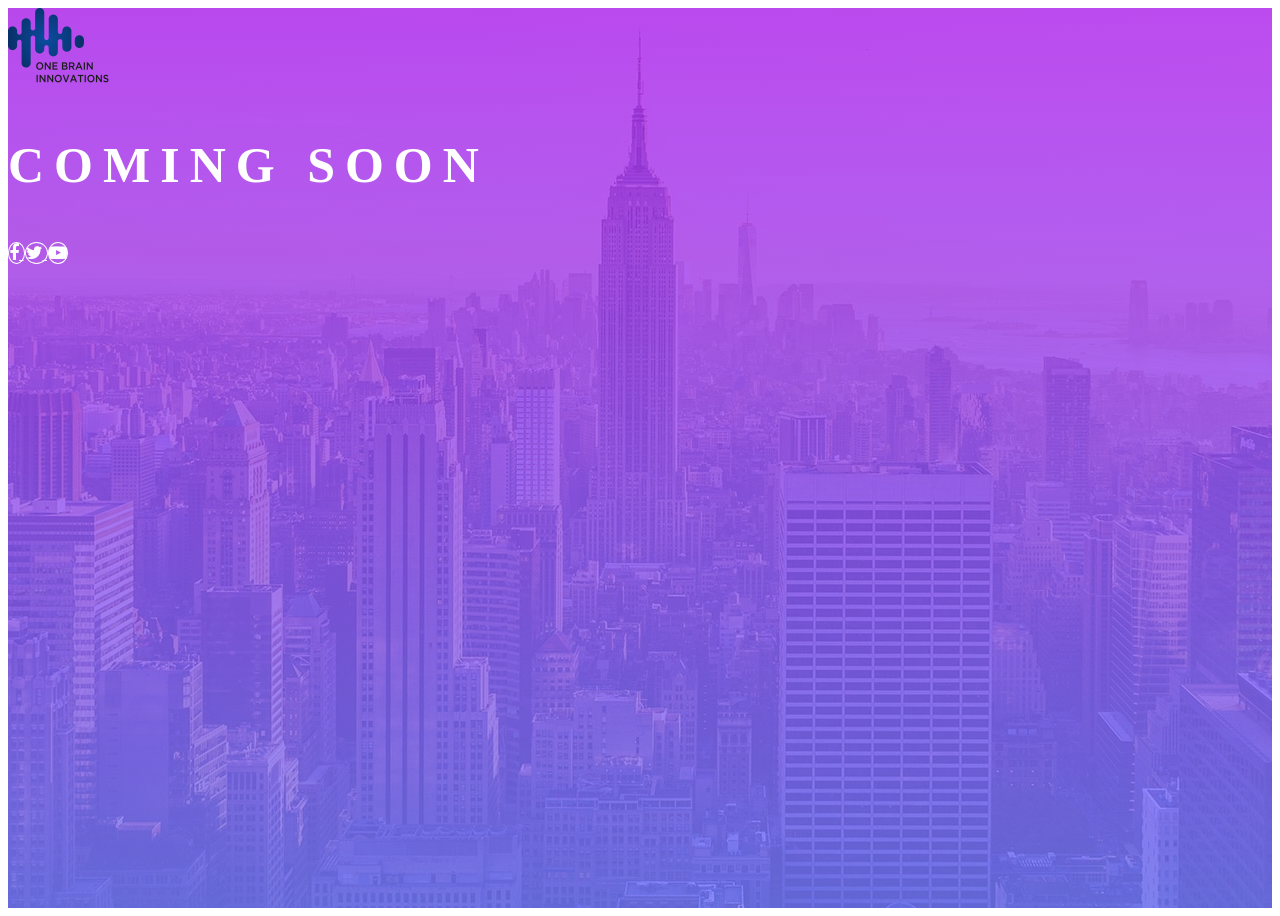
==== index.html @ fbdc380b "updated date and time" ====
<!DOCTYPE html>
<html lang="en">
<head>
	<title>One Brain Innovations</title>
	<meta charset="UTF-8">
	<meta name="viewport" content="width=device-width, initial-scale=1">
<!--===============================================================================================-->	
	<link rel="icon" type="image/png" href="images/icons/favicon.ico"/>
<!--===============================================================================================-->
	<link rel="stylesheet" type="text/css" href="vendor/bootstrap/css/bootstrap.min.css">
<!--===============================================================================================-->
	<link rel="stylesheet" type="text/css" href="fonts/font-awesome-4.7.0/css/font-awesome.min.css">
<!--===============================================================================================-->
	<link rel="stylesheet" type="text/css" href="vendor/animate/animate.css">
<!--===============================================================================================-->
	<link rel="stylesheet" type="text/css" href="vendor/select2/select2.min.css">
<!--===============================================================================================-->
	<link rel="stylesheet" type="text/css" href="vendor/countdowntime/flipclock.css">
<!--===============================================================================================-->
	<link rel="stylesheet" type="text/css" href="css/util.css">
	<link rel="stylesheet" type="text/css" href="css/main.css">
<!--===============================================================================================-->
</head>
<body>
	
	
	<div class="bg-img1 size1 overlay1 p-b-35 p-l-15 p-r-15" style="background-image: url('images/bg01.jpg');">
		<div class="flex-col-c p-t-160 p-b-215 respon1">
			<div class="wrappic1">
				<a href="#">
					<img src="images/icons/logo.png" alt="IMG">
				</a>
			</div>

			<h3 class="l1-txt1 txt-center p-t-30 p-b-100">
				Coming Soon
			</h3>

			<div class="cd100"></div>

		</div>

		<!--  -->
		<div class="flex-w flex-c-m p-b-35">
			<a href="#" class="size3 flex-c-m how-social trans-04 m-r-3 m-l-3 m-b-5">
				<i class="fa fa-facebook"></i>
			</a>

			<a href="#" class="size3 flex-c-m how-social trans-04 m-r-3 m-l-3 m-b-5">
				<i class="fa fa-twitter"></i>
			</a>

			<a href="#" class="size3 flex-c-m how-social trans-04 m-r-3 m-l-3 m-b-5">
				<i class="fa fa-youtube-play"></i>
			</a>
		</div>
	</div>



	

<!--===============================================================================================-->	
	<script src="vendor/jquery/jquery-3.2.1.min.js"></script>
<!--===============================================================================================-->
	<script src="vendor/bootstrap/js/popper.js"></script>
	<script src="vendor/bootstrap/js/bootstrap.min.js"></script>
<!--===============================================================================================-->
	<script src="vendor/select2/select2.min.js"></script>
<!--===============================================================================================-->
	<script src="vendor/countdowntime/flipclock.min.js"></script>
	<script src="vendor/countdowntime/moment.min.js"></script>
	<script src="vendor/countdowntime/moment-timezone.min.js"></script>
	<script src="vendor/countdowntime/moment-timezone-with-data.min.js"></script>
	<script src="vendor/countdowntime/countdowntime.js"></script>
	<script>
		$('.cd100').countdown100({
			/*Set Endtime here*/
			/*Endtime must be > current time*/
			endtimeYear: 2020,
			endtimeMonth: 05,
			endtimeDate: 31,
			endtimeHours: 05,
			endtimeMinutes: 30,
			endtimeSeconds: 00,
			timeZone: "Asia/Kolkata"
			// ex:  timeZone: "America/New_York"
			//go to " http://momentjs.com/timezone/ " to get timezone
		});

		
	</script>
<!--===============================================================================================-->
	<script src="vendor/tilt/tilt.jquery.min.js"></script>
	<script >
		$('.js-tilt').tilt({
			scale: 1.1
		})
	</script>
<!--===============================================================================================-->
	<script src="js/main.js"></script>

</body>
</html>
---- css/main.css ----
/*------------------------------------------------------------------
Project:  ComingSoon
Version:  
Last change:  
Assigned to:  Bach Le
Primary use:  
-------------------------------------------------------------------*/



/*//////////////////////////////////////////////////////////////////
[ FONT ]*/

@font-face {
  font-family: Montserrat-Regular;
  src: url('../fonts/Montserrat/Montserrat-Regular.ttf'); 
}

@font-face {
  font-family: Montserrat-Thin;
  src: url('../fonts/Montserrat/Montserrat-Thin.ttf'); 
}

@font-face {
  font-family: Montserrat-Bold;
  src: url('../fonts/Montserrat/Montserrat-Bold.ttf'); 
}

@font-face {
  font-family: Quantico-Regular;
  src: url('../fonts/Quantico/Quantico-Regular.ttf'); 
}


/*//////////////////////////////////////////////////////////////////
[ RS PLUGIN ]*/
/*---------------------------------------------*/
.container {max-width: 1200px;}


/*//////////////////////////////////////////////////////////////////
[ RS Flip Clock ]*/
.flip-clock-wrapper {
  display: -webkit-box;
  display: -webkit-flex;
  display: -moz-box;
  display: -ms-flexbox;
  display: flex;
  flex-wrap: wrap;
  justify-content: center;
  position: relative;
  max-width: 100%;
  margin: 0;
  margin-bottom: 20px;
}

.flip-clock-wrapper .flip {
  box-shadow: none;
  margin-bottom: 80px;
}

.flip-clock-wrapper ul {
  position: relative;
  float: unset;
  margin: 3px;
  width: 90px;
  height: 120px;
  font-size: 36px;
  font-weight: unset;
  line-height: unset;
  border-radius: 10px;
  background: #0d1629;
}

.flip-clock-wrapper ul li {
  line-height: unset;
}

.flip-clock-wrapper ul li a div {
  outline: none;
}

.flip-clock-wrapper ul li a div div.inn {
  font-family:  Quantico-Regular;
  color: #fff;
  font-size: 120px;
  font-weight: unset;
  text-align: unset;

  display: -webkit-box;
  display: -webkit-flex;
  display: -moz-box;
  display: -ms-flexbox;
  display: flex;
  align-items: center;
  justify-content: center;
  position: absolute;
  left: 0;
  z-index: 1;
  width: 100%;
  height: 200%;
  text-shadow: 0 0px 0px #000;
  background-color: #0d1629;
  border-radius: 10px;
} 

.flip-clock-wrapper ul li a div .shadow {
  border-radius: 10px;
}

.flip-clock-wrapper ul li a div.up:after {
  display: none;
}

/*---------------------------------------------*/
.flip-clock-divider {
  display: block;
  float: unset;
  position: relative;
  width: 68px;
  height: 120px;
}

.flip-clock-divider span {
  display: none;
}

.flip-clock-divider::before {
  content: ":";
  font-family: Quantico-Regular;
  color: #fff;
  font-size: 120px;
  display: -webkit-box;
  display: -webkit-flex;
  display: -moz-box;
  display: -ms-flexbox;
  display: flex;
  justify-content: center;
  align-items: center;
  width: 100%;
  height: 100%;
}

.flip-clock-divider.days::before {
  display: none;
}

.flip-clock-divider::after {
  font-family: Montserrat-Bold;
  color: #fff;
  font-size: 14px;
  text-transform: uppercase;
  letter-spacing: 3px;

  display: block;
  text-align: center;
  width: 193px;
  position: absolute;
  left: 100%;
  top: 100%;
  padding-top: 23px;
}

.flip-clock-divider.days::after {
  content: "days";
}

.flip-clock-divider.hours::after {
  content: "hrs";
}

.flip-clock-divider.minutes::after {
  content: "min";
}

.flip-clock-divider.seconds::after {
  content: "sec";
}

@media (max-width: 1200px) {
  .flip-clock-wrapper {
    max-width: 470px;
    margin-right: 10px;
  }

  .flip-clock-divider.days {
    width: 10px;
  }
  

  .flip-clock-divider.minutes {
    width: 10px;
  }

  .flip-clock-divider.minutes::before {
    display: none;
  }
}

@media (max-width: 576px) {
  .flip-clock-wrapper {
    max-width: 210px;
    margin-right: 10px;
  }

  .flip-clock-divider {
    width: 10px;
  }

  .flip-clock-divider::before {
    display: none;
  }
}


/*==================================================================
    TEXT TEXT TEXT TEXT TEXT TEXT TEXT TEXT TEXT TEXT TEXT TEXT TEXT
==================================================================*/

/*==================================================================
[ Color ]*/
.cl0 {color: #fff;}




/*//////////////////////////////////////////////////////////////////
[ S-Text 0 - 15 ]*/
.s1-txt1 {
  font-family: Montserrat-Bold;
  font-size: 14px;
  color: #fff;
  line-height: 1;
  text-transform: uppercase;
}

/*//////////////////////////////////////////////////////////////////
[ M-Text 16 - 25 ]*/




/*//////////////////////////////////////////////////////////////////
[ L-Text >= 26 ]*/
.l1-txt1 {
  font-family: Montserrat-Thin;
  font-size: 50px;
  color: #fff;
  line-height: 1.1;
  text-transform: uppercase;
  letter-spacing: 10px;
}


/*==================================================================
   SHAPE SHAPE SHAPE SHAPE SHAPE SHAPE SHAPE SHAPE SHAPE SHAPE SHAPE
==================================================================*/
/*//////////////////////////////////////////////////////////////////
[ Size ]*/
.size1 {
  width: 100%;
  min-height: 100vh;
}

.size2 {
  width: 100%;
  height: 50px;
}

.size3 {
  width: 36px;
  height: 36px;
}


/*//////////////////////////////////////////////////////////////////
[ Width ]*/
.wsize1 {
  width: 390px;
  max-width: 100%;
}

/*//////////////////////////////////////////////////////////////////
[ Height ]*/
.hsize1 {
  min-height: 500px;
}



/*//////////////////////////////////////////////////////////////////
[ Background ]*/
.bg0 {background-color: #fff;}

.bg-img1 {
  background-position: center;
  background-repeat: no-repeat;
  background-size: cover;
}




/*//////////////////////////////////////////////////////////////////
[ Border ]*/
.bor1 {
  border-radius: 10px;
}




/*==================================================================
   WHERE WHERE WHERE WHERE WHERE WHERE WHERE WHERE WHERE WHERE WHERE  
==================================================================*/




/*==================================================================
 HOW HOW HOW HOW HOW HOW HOW HOW HOW HOW HOW HOW HOW HOW HOW HOW HOW 
==================================================================*/
.placeholder0::-webkit-input-placeholder { color: #999999;}
.placeholder0:-moz-placeholder { color: #999999;}
.placeholder0::-moz-placeholder { color: #999999;}
.placeholder0:-ms-input-placeholder { color: #999999;}

/*---------------------------------------------*/
.overlay1 {
  position: relative;
  z-index: 1;
}
.overlay1::before {
  content: "";
  display: block;
  position: absolute;
  z-index: -1;
  width: 100%;
  height: 100%;
  top: 0;
  left: 0;
  background: #7579ff;
  background: -webkit-linear-gradient(top, #b224ef, #7579ff);
  background: -o-linear-gradient(top, #b224ef, #7579ff);
  background: -moz-linear-gradient(top, #b224ef, #7579ff);
  background: linear-gradient(top, #b224ef, #7579ff);
  opacity: 0.8;
}


/*---------------------------------------------*/
.wrappic1 {
  display: block;
  flex-grow: 1;
}

.wrappic1 img {
  max-width: 100%;
}

/*---------------------------------------------*/
.how-social {
  color: #fff;
  font-size: 18px;
  border: 1px solid #fff;
  background-color: transparent;
  border-radius: 50%;
}

.how-social:hover {
  background-color: #fff;
  color: #0d1629;
}


/*//////////////////////////////////////////////////////////////////
[ Pseudo ]*/

/*------------------------------------------------------------------
[ Focus ]*/
.focus-in0:focus::-webkit-input-placeholder { color:transparent; }
.focus-in0:focus:-moz-placeholder { color:transparent; }
.focus-in0:focus::-moz-placeholder { color:transparent; }
.focus-in0:focus:-ms-input-placeholder { color:transparent; }


/*------------------------------------------------------------------
[ Hover ]*/
.hov-cl0:hover {color: #fff;}
.hov-bg0:hover {background-color: #fff;}

/*---------------------------------------------*/







/*==================================================================
  RESPONSIVE RESPONSIVE RESPONSIVE RESPONSIVE RESPONSIVE RESPONSIVE
==================================================================*/
/*//////////////////////////////////////////////////////////////////
[ XXL ]*/


/*//////////////////////////////////////////////////////////////////
[ XL ]*/
@media (max-width: 1200px) {
  .m-0-xl {margin: 0;}
  .m-lr-0-xl {margin-left: 0; margin-right: 0;}
  .m-lr-15-xl {margin-left: 15px; margin-right: 15px;}
  .m-l-0-xl {margin-left: 0;}
  .m-r-0-xl {margin-right: 0;}
  .m-l-15-xl {margin-left: 15px;}
  .m-r-15-xl {margin-right: 15px;}

  .p-0-xl {padding: 0;}
  .p-lr-0-xl {padding-left: 0; padding-right: 0;}
  .p-lr-15-xl {padding-left: 15px; padding-right: 15px;}
  .p-l-0-xl {padding-left: 0;}
  .p-r-0-xl {padding-right: 0;}
  .p-l-15-xl {padding-left: 15px;}
  .p-r-15-xl {padding-right: 15px;}

  .w-full-xl {width: 100%;}

  /*---------------------------------------------*/

}


/*//////////////////////////////////////////////////////////////////
[ LG ]*/
@media (max-width: 992px) {
  .m-0-lg {margin: 0;}
  .m-lr-0-lg {margin-left: 0; margin-right: 0;}
  .m-lr-15-lg {margin-left: 15px; margin-right: 15px;}
  .m-l-0-lg {margin-left: 0;}
  .m-r-0-lg {margin-right: 0;}
  .m-l-15-lg {margin-left: 15px;}
  .m-r-15-lg {margin-right: 15px;}

  .p-0-lg {padding: 0;}
  .p-lr-0-lg {padding-left: 0; padding-right: 0;}
  .p-lr-15-lg {padding-left: 15px; padding-right: 15px;}
  .p-l-0-lg {padding-left: 0;}
  .p-r-0-lg{padding-right: 0;}
  .p-l-15-lg {padding-left: 15px;}
  .p-r-15-lg {padding-right: 15px;}

  .w-full-lg {width: 100%;}

  /*---------------------------------------------*/


}


/*//////////////////////////////////////////////////////////////////
[ MD ]*/
@media (max-width: 768px) {
  .m-0-md {margin: 0;}
  .m-lr-0-md {margin-left: 0; margin-right: 0;}
  .m-lr-15-md {margin-left: 15px; margin-right: 15px;}
  .m-l-0-md {margin-left: 0;}
  .m-r-0-md {margin-right: 0;}
  .m-l-15-md {margin-left: 15px;}
  .m-r-15-md {margin-right: 15px;}

  .p-0-md {padding: 0;}
  .p-lr-0-md {padding-left: 0; padding-right: 0;}
  .p-lr-15-md {padding-left: 15px; padding-right: 15px;}
  .p-l-0-md {padding-left: 0;}
  .p-r-0-md{padding-right: 0;}
  .p-l-15-md {padding-left: 15px;}
  .p-r-15-md {padding-right: 15px;}

  .w-full-md {width: 100%;}
  /*---------------------------------------------*/

}


/*//////////////////////////////////////////////////////////////////
[ SM ]*/
@media (max-width: 576px) {
  .m-0-sm {margin: 0;}
  .m-lr-0-sm {margin-left: 0; margin-right: 0;}
  .m-lr-15-sm {margin-left: 15px; margin-right: 15px;}
  .m-l-0-sm {margin-left: 0;}
  .m-r-0-sm {margin-right: 0;}
  .m-l-15-sm {margin-left: 15px;}
  .m-r-15-sm {margin-right: 15px;}

  .p-0-sm {padding: 0;}
  .p-lr-0-sm {padding-left: 0; padding-right: 0;}
  .p-lr-15-sm {padding-left: 15px; padding-right: 15px;}
  .p-l-0-sm {padding-left: 0;}
  .p-r-0-sm{padding-right: 0;}
  .p-l-15-sm {padding-left: 15px;}
  .p-r-15-sm {padding-right: 15px;}

  .w-full-sm {width: 100%;}

  /*---------------------------------------------*/
  .respon1 {
    padding-top: 80px;
    padding-bottom: 100px;
  }
  
}


/*//////////////////////////////////////////////////////////////////
[ SSM ]*/
@media (max-width: 480px) {
  .m-0-ssm {margin: 0;}
  .m-lr-0-ssm {margin-left: 0; margin-right: 0;}
  .m-lr-15-ssm {margin-left: 15px; margin-right: 15px;}
  .m-l-0-ssm {margin-left: 0;}
  .m-r-0-ssm {margin-right: 0;}
  .m-l-15-ssm {margin-left: 15px;}
  .m-r-15-ssm {margin-right: 15px;}

  .p-0-ssm {padding: 0;}
  .p-lr-0-ssm {padding-left: 0; padding-right: 0;}
  .p-lr-15-ssm {padding-left: 15px; padding-right: 15px;}
  .p-l-0-ssm {padding-left: 0;}
  .p-r-0-ssm{padding-right: 0;}
  .p-l-15-ssm {padding-left: 15px;}
  .p-r-15-ssm {padding-right: 15px;}

  .w-full-ssm {width: 100%;}
  /*---------------------------------------------*/

}
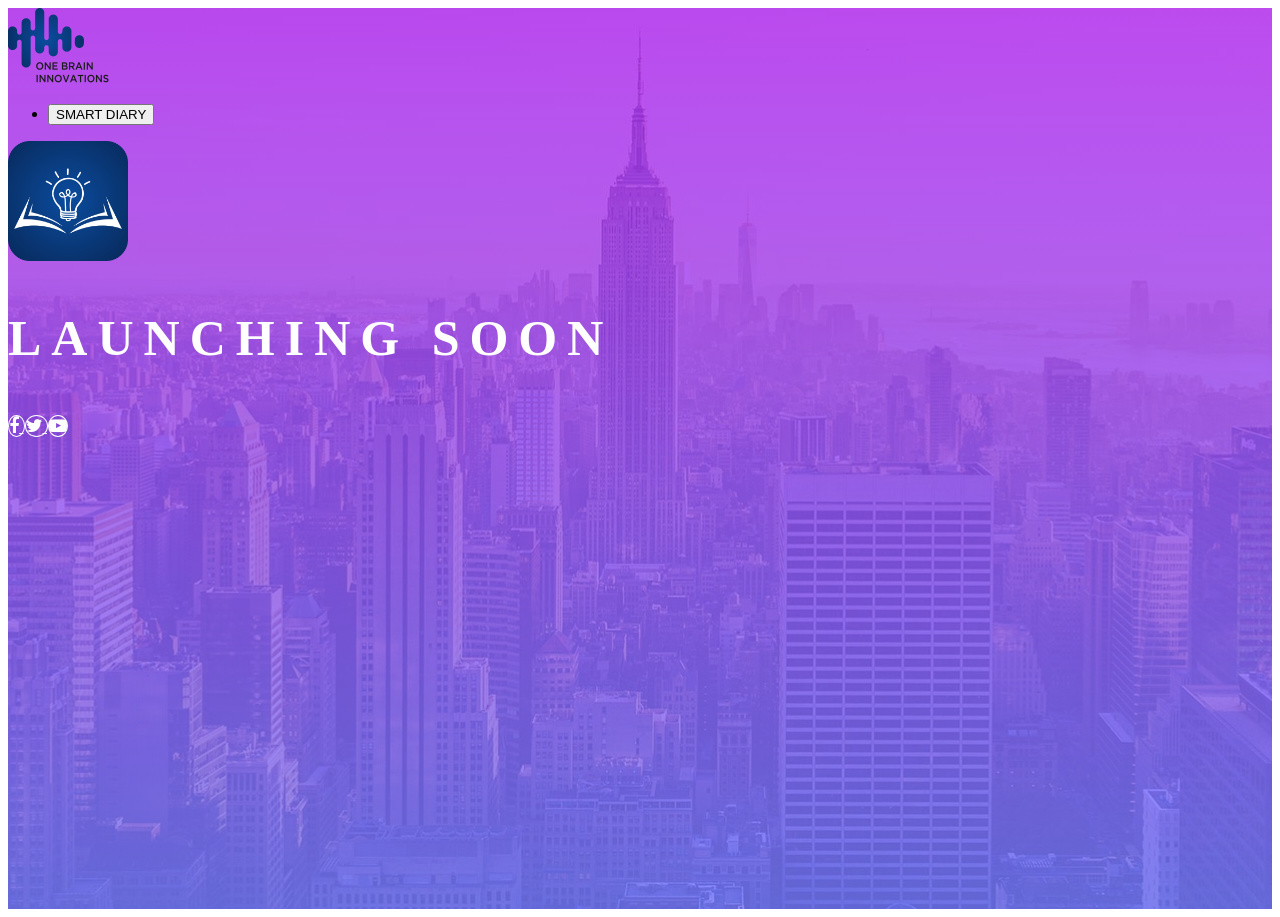
==== commit 13b13919: "added logos and menu item" ====
--- a/index.html
+++ b/index.html
@@ -1,73 +1,88 @@
 <!DOCTYPE html>
 <html lang="en">
+
 <head>
 	<title>One Brain Innovations</title>
 	<meta charset="UTF-8">
 	<meta name="viewport" content="width=device-width, initial-scale=1">
-<!--===============================================================================================-->	
-	<link rel="icon" type="image/png" href="images/icons/favicon.ico"/>
-<!--===============================================================================================-->
+	<!--===============================================================================================-->
+	<link rel="icon" type="image/png" href="images/icons/favicon.ico" />
+	<!--===============================================================================================-->
 	<link rel="stylesheet" type="text/css" href="vendor/bootstrap/css/bootstrap.min.css">
-<!--===============================================================================================-->
+	<!--===============================================================================================-->
 	<link rel="stylesheet" type="text/css" href="fonts/font-awesome-4.7.0/css/font-awesome.min.css">
-<!--===============================================================================================-->
+	<!--===============================================================================================-->
 	<link rel="stylesheet" type="text/css" href="vendor/animate/animate.css">
-<!--===============================================================================================-->
+	<!--===============================================================================================-->
 	<link rel="stylesheet" type="text/css" href="vendor/select2/select2.min.css">
-<!--===============================================================================================-->
+	<!--===============================================================================================-->
 	<link rel="stylesheet" type="text/css" href="vendor/countdowntime/flipclock.css">
-<!--===============================================================================================-->
+	<!--===============================================================================================-->
 	<link rel="stylesheet" type="text/css" href="css/util.css">
 	<link rel="stylesheet" type="text/css" href="css/main.css">
-<!--===============================================================================================-->
+	<!--===============================================================================================-->
 </head>
+
 <body>
-	
-	
-	<div class="bg-img1 size1 overlay1 p-b-35 p-l-15 p-r-15" style="background-image: url('images/bg01.jpg');">
-		<div class="flex-col-c p-t-160 p-b-215 respon1">
-			<div class="wrappic1">
-				<a href="#">
-					<img src="images/icons/logo.png" alt="IMG">
+	<div>
+
+		<div class="bg-img1 size1 overlay1 p-b-35 p-l-15 p-r-15" style="background-image: url('images/bg01.jpg'); padding-bottom: 1px;">
+
+			<nav class="navbar navbar-expand-sm fixed-top">
+				<a class="navbar-brand" href="#">
+					<img src="images/logos/obi/obi-logo.png" alt="IMG">
+				</a>
+				<ul class="navbar-nav">
+					<li class="nav-item">
+						<button type="button" class="btn btn-outline-warning">SMART DIARY</button>
+						<!-- <a class="nav-link" href="#">Smart Diary</a> -->
+					</li>
+				</ul>
+			</nav>
+
+			<div class="flex-col-c p-t-160 p-b-215 respon1 container-fluid">
+				<div class="wrappic1" style="height:120px; width:120px; overflow:hidden;">
+					<a href="#" title="Smart Diary" >
+						<img src="images/logos/smart-diary/obi-smart-diary-blue-logo.png" alt="IMG">
+					</a>
+				</div>
+
+				<h3 class="l1-txt1 txt-center p-t-30 p-b-100">
+					Launching Soon
+				</h3>
+
+				<div class="cd100"></div>
+
+			</div>
+
+			<!--  -->
+			<div class="flex-w flex-c-m p-b-35">
+				<a href="#" class="size3 flex-c-m how-social trans-04 m-r-3 m-l-3 m-b-5">
+					<i class="fa fa-facebook"></i>
+				</a>
+
+				<a href="#" class="size3 flex-c-m how-social trans-04 m-r-3 m-l-3 m-b-5">
+					<i class="fa fa-twitter"></i>
+				</a>
+
+				<a href="#" class="size3 flex-c-m how-social trans-04 m-r-3 m-l-3 m-b-5">
+					<i class="fa fa-youtube-play"></i>
 				</a>
 			</div>
-
-			<h3 class="l1-txt1 txt-center p-t-30 p-b-100">
-				Coming Soon
-			</h3>
-
-			<div class="cd100"></div>
-
 		</div>
 
-		<!--  -->
-		<div class="flex-w flex-c-m p-b-35">
-			<a href="#" class="size3 flex-c-m how-social trans-04 m-r-3 m-l-3 m-b-5">
-				<i class="fa fa-facebook"></i>
-			</a>
 
-			<a href="#" class="size3 flex-c-m how-social trans-04 m-r-3 m-l-3 m-b-5">
-				<i class="fa fa-twitter"></i>
-			</a>
-
-			<a href="#" class="size3 flex-c-m how-social trans-04 m-r-3 m-l-3 m-b-5">
-				<i class="fa fa-youtube-play"></i>
-			</a>
-		</div>
 	</div>
 
 
-
-	
-
-<!--===============================================================================================-->	
+	<!--===============================================================================================-->
 	<script src="vendor/jquery/jquery-3.2.1.min.js"></script>
-<!--===============================================================================================-->
+	<!--===============================================================================================-->
 	<script src="vendor/bootstrap/js/popper.js"></script>
 	<script src="vendor/bootstrap/js/bootstrap.min.js"></script>
-<!--===============================================================================================-->
+	<!--===============================================================================================-->
 	<script src="vendor/select2/select2.min.js"></script>
-<!--===============================================================================================-->
+	<!--===============================================================================================-->
 	<script src="vendor/countdowntime/flipclock.min.js"></script>
 	<script src="vendor/countdowntime/moment.min.js"></script>
 	<script src="vendor/countdowntime/moment-timezone.min.js"></script>
@@ -88,17 +103,18 @@
 			//go to " http://momentjs.com/timezone/ " to get timezone
 		});
 
-		
+
 	</script>
-<!--===============================================================================================-->
+	<!--===============================================================================================-->
 	<script src="vendor/tilt/tilt.jquery.min.js"></script>
-	<script >
+	<script>
 		$('.js-tilt').tilt({
 			scale: 1.1
 		})
 	</script>
-<!--===============================================================================================-->
+	<!--===============================================================================================-->
 	<script src="js/main.js"></script>
 
 </body>
+
 </html>
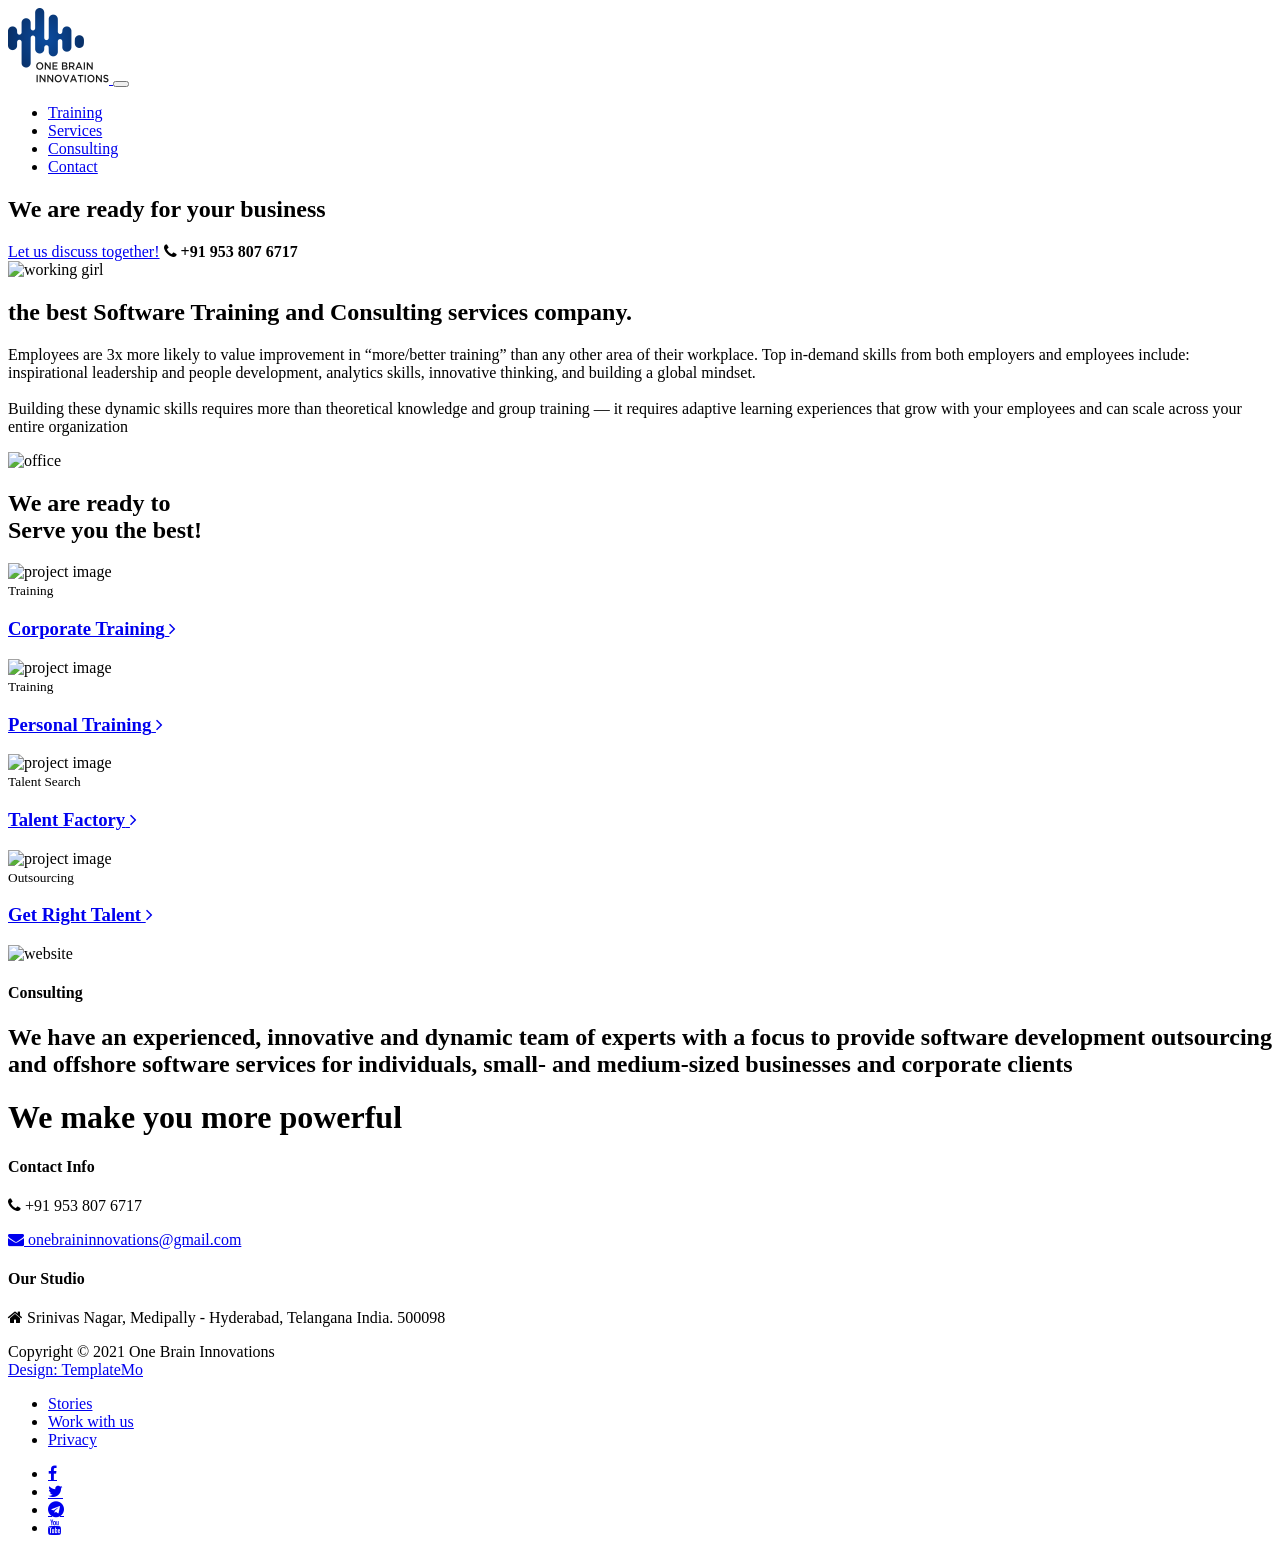
==== commit 0c7a4be9: "new site" ====
--- a/index.html
+++ b/index.html
@@ -1,120 +1,303 @@
 <!DOCTYPE html>
 <html lang="en">
-
 <head>
-	<title>One Brain Innovations</title>
-	<meta charset="UTF-8">
-	<meta name="viewport" content="width=device-width, initial-scale=1">
-	<!--===============================================================================================-->
-	<link rel="icon" type="image/png" href="images/icons/favicon.ico" />
-	<!--===============================================================================================-->
-	<link rel="stylesheet" type="text/css" href="vendor/bootstrap/css/bootstrap.min.css">
-	<!--===============================================================================================-->
-	<link rel="stylesheet" type="text/css" href="fonts/font-awesome-4.7.0/css/font-awesome.min.css">
-	<!--===============================================================================================-->
-	<link rel="stylesheet" type="text/css" href="vendor/animate/animate.css">
-	<!--===============================================================================================-->
-	<link rel="stylesheet" type="text/css" href="vendor/select2/select2.min.css">
-	<!--===============================================================================================-->
-	<link rel="stylesheet" type="text/css" href="vendor/countdowntime/flipclock.css">
-	<!--===============================================================================================-->
-	<link rel="stylesheet" type="text/css" href="css/util.css">
-	<link rel="stylesheet" type="text/css" href="css/main.css">
-	<!--===============================================================================================-->
+
+     <title>One Brain Innovations</title>
+     <link rel="icon" href="images/favicon.ico" />
+<!--
+
+DIGITAL TREND
+
+https://templatemo.com/tm-538-digital-trend
+
+-->
+     <meta charset="UTF-8">
+     <meta http-equiv="X-UA-Compatible" content="IE=Edge">
+     <meta name="description" content="">
+     <meta name="keywords" content="">
+     <meta name="author" content="">
+     <meta name="viewport" content="width=device-width, initial-scale=1, maximum-scale=1">
+
+     <link rel="stylesheet" href="css/bootstrap.min.css">
+     <link rel="stylesheet" href="css/font-awesome.min.css">
+     <link rel="stylesheet" href="css/aos.css">
+     <link rel="stylesheet" href="css/owl.carousel.min.css">
+     <link rel="stylesheet" href="css/owl.theme.default.min.css">
+
+     <!-- MAIN CSS -->
+     <link rel="stylesheet" href="css/templatemo-digital-trend.css">
+
 </head>
-
 <body>
-	<div>
-
-		<div class="bg-img1 size1 overlay1 p-b-35 p-l-15 p-r-15" style="background-image: url('images/bg01.jpg'); padding-bottom: 1px;">
-
-			<nav class="navbar navbar-expand-sm fixed-top">
-				<a class="navbar-brand" href="#">
-					<img src="images/logos/obi/obi-logo.png" alt="IMG">
-				</a>
-				<ul class="navbar-nav">
-					<li class="nav-item">
-						<button type="button" class="btn btn-outline-warning">SMART DIARY</button>
-						<!-- <a class="nav-link" href="#">Smart Diary</a> -->
-					</li>
-				</ul>
-			</nav>
-
-			<div class="flex-col-c p-t-160 p-b-215 respon1 container-fluid">
-				<div class="wrappic1" style="height:120px; width:120px; overflow:hidden;">
-					<a href="#" title="Smart Diary" >
-						<img src="images/logos/smart-diary/obi-smart-diary-blue-logo.png" alt="IMG">
-					</a>
-				</div>
-
-				<h3 class="l1-txt1 txt-center p-t-30 p-b-100">
-					Launching Soon
-				</h3>
-
-				<div class="cd100"></div>
-
-			</div>
-
-			<!--  -->
-			<div class="flex-w flex-c-m p-b-35">
-				<a href="#" class="size3 flex-c-m how-social trans-04 m-r-3 m-l-3 m-b-5">
-					<i class="fa fa-facebook"></i>
-				</a>
-
-				<a href="#" class="size3 flex-c-m how-social trans-04 m-r-3 m-l-3 m-b-5">
-					<i class="fa fa-twitter"></i>
-				</a>
-
-				<a href="#" class="size3 flex-c-m how-social trans-04 m-r-3 m-l-3 m-b-5">
-					<i class="fa fa-youtube-play"></i>
-				</a>
-			</div>
-		</div>
-
-
-	</div>
-
-
-	<!--===============================================================================================-->
-	<script src="vendor/jquery/jquery-3.2.1.min.js"></script>
-	<!--===============================================================================================-->
-	<script src="vendor/bootstrap/js/popper.js"></script>
-	<script src="vendor/bootstrap/js/bootstrap.min.js"></script>
-	<!--===============================================================================================-->
-	<script src="vendor/select2/select2.min.js"></script>
-	<!--===============================================================================================-->
-	<script src="vendor/countdowntime/flipclock.min.js"></script>
-	<script src="vendor/countdowntime/moment.min.js"></script>
-	<script src="vendor/countdowntime/moment-timezone.min.js"></script>
-	<script src="vendor/countdowntime/moment-timezone-with-data.min.js"></script>
-	<script src="vendor/countdowntime/countdowntime.js"></script>
-	<script>
-		$('.cd100').countdown100({
-			/*Set Endtime here*/
-			/*Endtime must be > current time*/
-			endtimeYear: 2020,
-			endtimeMonth: 05,
-			endtimeDate: 31,
-			endtimeHours: 05,
-			endtimeMinutes: 30,
-			endtimeSeconds: 00,
-			timeZone: "Asia/Kolkata"
-			// ex:  timeZone: "America/New_York"
-			//go to " http://momentjs.com/timezone/ " to get timezone
-		});
-
-
-	</script>
-	<!--===============================================================================================-->
-	<script src="vendor/tilt/tilt.jquery.min.js"></script>
-	<script>
-		$('.js-tilt').tilt({
-			scale: 1.1
-		})
-	</script>
-	<!--===============================================================================================-->
-	<script src="js/main.js"></script>
+
+     <!-- MENU BAR -->
+    <nav class="navbar navbar-expand-lg">
+        <div class="container">
+            <a class="navbar-brand" href="index.html">
+                 <img src="images/obi-logo.png"> 
+                  <!-- One Brain Innovations -->
+            </a>
+
+            <button class="navbar-toggler" type="button" data-toggle="collapse" data-target="#navbarNav" aria-controls="navbarNav" aria-expanded="false"
+                aria-label="Toggle navigation">
+                <span class="navbar-toggler-icon"></span>
+            </button>
+
+            <div class="collapse navbar-collapse" id="navbarNav">
+                <ul class="navbar-nav ml-auto">
+                    <li class="nav-item">
+                        <a href="#about" class="nav-link smoothScroll">Training</a>
+                    </li>
+                    <li class="nav-item">
+                        <a href="#project" class="nav-link smoothScroll">Services</a>
+                    </li>
+                    <li class="nav-item">
+                        <a href="#consulting" class="nav-link">Consulting</a>
+                    </li>
+                    <li class="nav-item">
+                        <a href="contact.html" class="nav-link contact">Contact</a>
+                    </li>
+                </ul>
+            </div>
+        </div>
+    </nav>
+
+
+     <!-- HERO -->
+     <section class="hero hero-bg d-flex justify-content-center align-items-center">
+               <div class="container">
+                    <div class="row">
+
+                        <div class="col-lg-6 col-md-10 col-12 d-flex flex-column justify-content-center align-items-center">
+                              <div class="hero-text">
+
+                                   <h1 class="text-white" data-aos="fade-up">We are ready for your business</h1>
+
+                                   <a href="contact.html" class="custom-btn btn-bg btn mt-3" data-aos="fade-up" data-aos-delay="100">Let us discuss together!</a>
+
+                                   <strong class="d-block py-3 pl-5 text-white" data-aos="fade-up" data-aos-delay="200"><i class="fa fa-phone mr-2"></i> +91 953 807 6717</strong>
+                              </div>
+                        </div>
+
+                        <div class="col-lg-6 col-12">
+                          <div class="hero-image" data-aos="fade-up" data-aos-delay="300">
+
+                            <img src="images/working-girl.png" class="img-fluid" alt="working girl">
+                          </div>
+                        </div>
+
+                    </div>
+               </div>
+     </section>
+
+
+     <!-- ABOUT -->
+     <section class="about section-padding pb-0" id="about">
+          <div class="container">
+               <div class="row">
+
+                    <div class="col-lg-7 mx-auto col-md-10 col-12">
+                         <div class="about-info">
+
+                              <h2 class="mb-4" data-aos="fade-up">the best <strong>Software Training and Consulting </strong> services company.</h2>
+
+                              <p class="mb-0" data-aos="fade-up">Employees are 3x more likely to value improvement in “more/better training” than any other area of their workplace. Top in-demand skills from both employers and employees include: inspirational leadership and people development, analytics skills, innovative thinking, and building a global mindset. 
+                              <br><br>Building these dynamic skills requires more than theoretical knowledge and group training — it requires adaptive learning experiences that grow with your employees and can scale across your entire organization</p>
+                         </div>
+
+                         <div class="about-image" data-aos="fade-up" data-aos-delay="200">
+
+                          <img src="images/office.png" class="img-fluid" alt="office">
+                        </div>
+                    </div>
+
+               </div>
+          </div>
+     </section>
+
+
+     <!-- PROJECT -->
+     <section class="project section-padding" id="project">
+          <div class="container-fluid">
+               <div class="row">
+
+                    <div class="col-lg-12 col-12">
+
+                        <h2 class="mb-5 text-center" data-aos="fade-up">
+                            We are ready to <br>
+                            <strong>Serve you the best!</strong>
+                        </h2>
+
+                         <div class="owl-carousel owl-theme" id="project-slide">
+                              <div class="item project-wrapper" data-aos="fade-up" data-aos-delay="100">
+                                   <img src="images/project/project-image01.jpg" class="img-fluid" alt="project image">
+
+                                   <div class="project-info">
+                                        <small>Training</small>
+
+                                        <h3>
+                                             <a href="#">
+                                                  <span>Corporate Training</span>
+                                                  <i class="fa fa-angle-right project-icon"></i>
+                                             </a>
+                                        </h3>
+                                   </div>
+                              </div>
+
+                              <div class="item project-wrapper" data-aos="fade-up">
+                                   <img src="images/project/project-image02.jpg" class="img-fluid" alt="project image">
+
+                                   <div class="project-info">
+                                        <small>Training</small>
+
+                                        <h3>
+                                             <a href="#">
+                                                  <span>Personal Training</span>
+                                                  <i class="fa fa-angle-right project-icon"></i>
+                                             </a>
+                                        </h3>
+                                   </div>
+                              </div>
+
+                              <div class="item project-wrapper" data-aos="fade-up">
+                                   <img src="images/project/project-image03.jpg" class="img-fluid" alt="project image">
+
+                                   <div class="project-info">
+                                        <small>Talent Search</small>
+
+                                        <h3>
+                                             <a href="#">
+                                                  <span>Talent Factory</span>
+                                                  <i class="fa fa-angle-right project-icon"></i>
+                                             </a>
+                                        </h3>
+                                   </div>
+                              </div>
+
+                              <div class="item project-wrapper" data-aos="fade-up">
+                                   <img src="images/project/project-image04.jpg" class="img-fluid" alt="project image">
+
+                                   <div class="project-info">
+                                        <small>Outsourcing</small>
+
+                                        <h3>
+                                             <a href="#">
+                                                  <span>Get Right Talent</span>
+                                                  <i class="fa fa-angle-right project-icon"></i>
+                                             </a>
+                                        </h3>
+                                   </div>
+                              </div>
+                         </div>
+                    </div>
+
+               </div>
+          </div>
+     </section>
+
+
+     <!-- TESTIMONIAL -->
+     <section class="testimonial section-padding" id="consulting">
+          <div class="container">
+               <div class="row">
+
+                    <div class="col-lg-6 col-md-5 col-12">
+                        <div class="contact-image" data-aos="fade-up">
+
+                          <img src="images/female-avatar.png" class="img-fluid" alt="website">
+                        </div>
+                    </div>
+
+                    <div class="col-lg-6 col-md-7 col-12">
+                      <h4 class="my-5 pt-3" data-aos="fade-up" data-aos-delay="100">Consulting</h4>
+
+                      <div class="quote" data-aos="fade-up" data-aos-delay="200"></div>
+
+                      <h2 class="mb-4" data-aos="fade-up" data-aos-delay="300"> We have an experienced, innovative and dynamic team of experts with a focus to provide software development outsourcing and offshore software services for individuals, small- and medium-sized businesses and corporate clients</h2>
+
+                      <!-- <p data-aos="fade-up" data-aos-delay="400">
+                        <strong>Mary Zoe</strong>
+
+                        <span class="mx-1">/</span>
+
+                        <small>Digital Agency (CEO)</small>
+                      </p> -->
+                    </div>
+
+               </div>
+          </div>
+     </section>
+
+
+    <footer class="site-footer">
+      <div class="container">
+        <div class="row">
+
+          <div class="col-lg-5 mx-lg-auto col-md-8 col-10">
+            <h1 class="text-white" data-aos="fade-up" data-aos-delay="100">We make you more <strong>powerful</strong> </h1>
+          </div>
+
+          <div class="col-lg-3 col-md-6 col-12" data-aos="fade-up" data-aos-delay="200">
+            <h4 class="my-4">Contact Info</h4>
+
+            <p class="mb-1">
+              <i class="fa fa-phone mr-2 footer-icon"></i> 
+              +91 953 807 6717
+            </p>
+
+            <p>
+              <a href="#">
+                <i class="fa fa-envelope mr-2 footer-icon"></i>
+                onebraininnovations@gmail.com
+              </a>
+            </p>
+          </div>
+
+          <div class="col-lg-3 col-md-6 col-12" data-aos="fade-up" data-aos-delay="300">
+            <h4 class="my-4">Our Studio</h4>
+
+            <p class="mb-1">
+              <i class="fa fa-home mr-2 footer-icon"></i> 
+              Srinivas Nagar, Medipally - Hyderabad, Telangana India. 500098
+            </p>
+          </div>
+
+          <div class="col-lg-4 mx-lg-auto text-center col-md-8 col-12" data-aos="fade-up" data-aos-delay="400">
+            <p class="copyright-text">Copyright &copy; 2021 One Brain Innovations
+            <br>
+            <a rel="nofollow noopener" href="https://templatemo.com">Design: TemplateMo</a></p>
+          </div>
+
+          <div class="col-lg-4 mx-lg-auto col-md-6 col-12" data-aos="fade-up" data-aos-delay="500">
+            
+            <ul class="footer-link">
+              <li><a href="#">Stories</a></li>
+              <li><a href="#">Work with us</a></li>
+              <li><a href="#">Privacy</a></li>
+            </ul>
+          </div>
+
+          <div class="col-lg-3 mx-lg-auto col-md-6 col-12" data-aos="fade-up" data-aos-delay="600">
+            <ul class="social-icon">
+              <li><a href="https://www.facebook.com/onebraininnovations" class="fa fa-facebook"></a></li>
+              <li><a href="https://twitter.com/OneBrainInnov" class="fa fa-twitter"></a></li>
+              <li><a href="https://t.me/angularanddotnettraining" class="fa fa-telegram"></a></li>
+              <li><a href="https://www.youtube.com/channel/UCxiJomewGh8bJeOVtw0Lbvw" class="fa fa-youtube"></a></li>
+            </ul>
+          </div>
+
+        </div>
+      </div>
+    </footer>
+
+
+     <!-- SCRIPTS -->
+     <script src="js/jquery.min.js"></script>
+     <script src="js/bootstrap.min.js"></script>
+     <script src="js/aos.js"></script>
+     <script src="js/owl.carousel.min.js"></script>
+     <script src="js/smoothscroll.js"></script>
+     <script src="js/custom.js"></script>
 
 </body>
-
 </html>
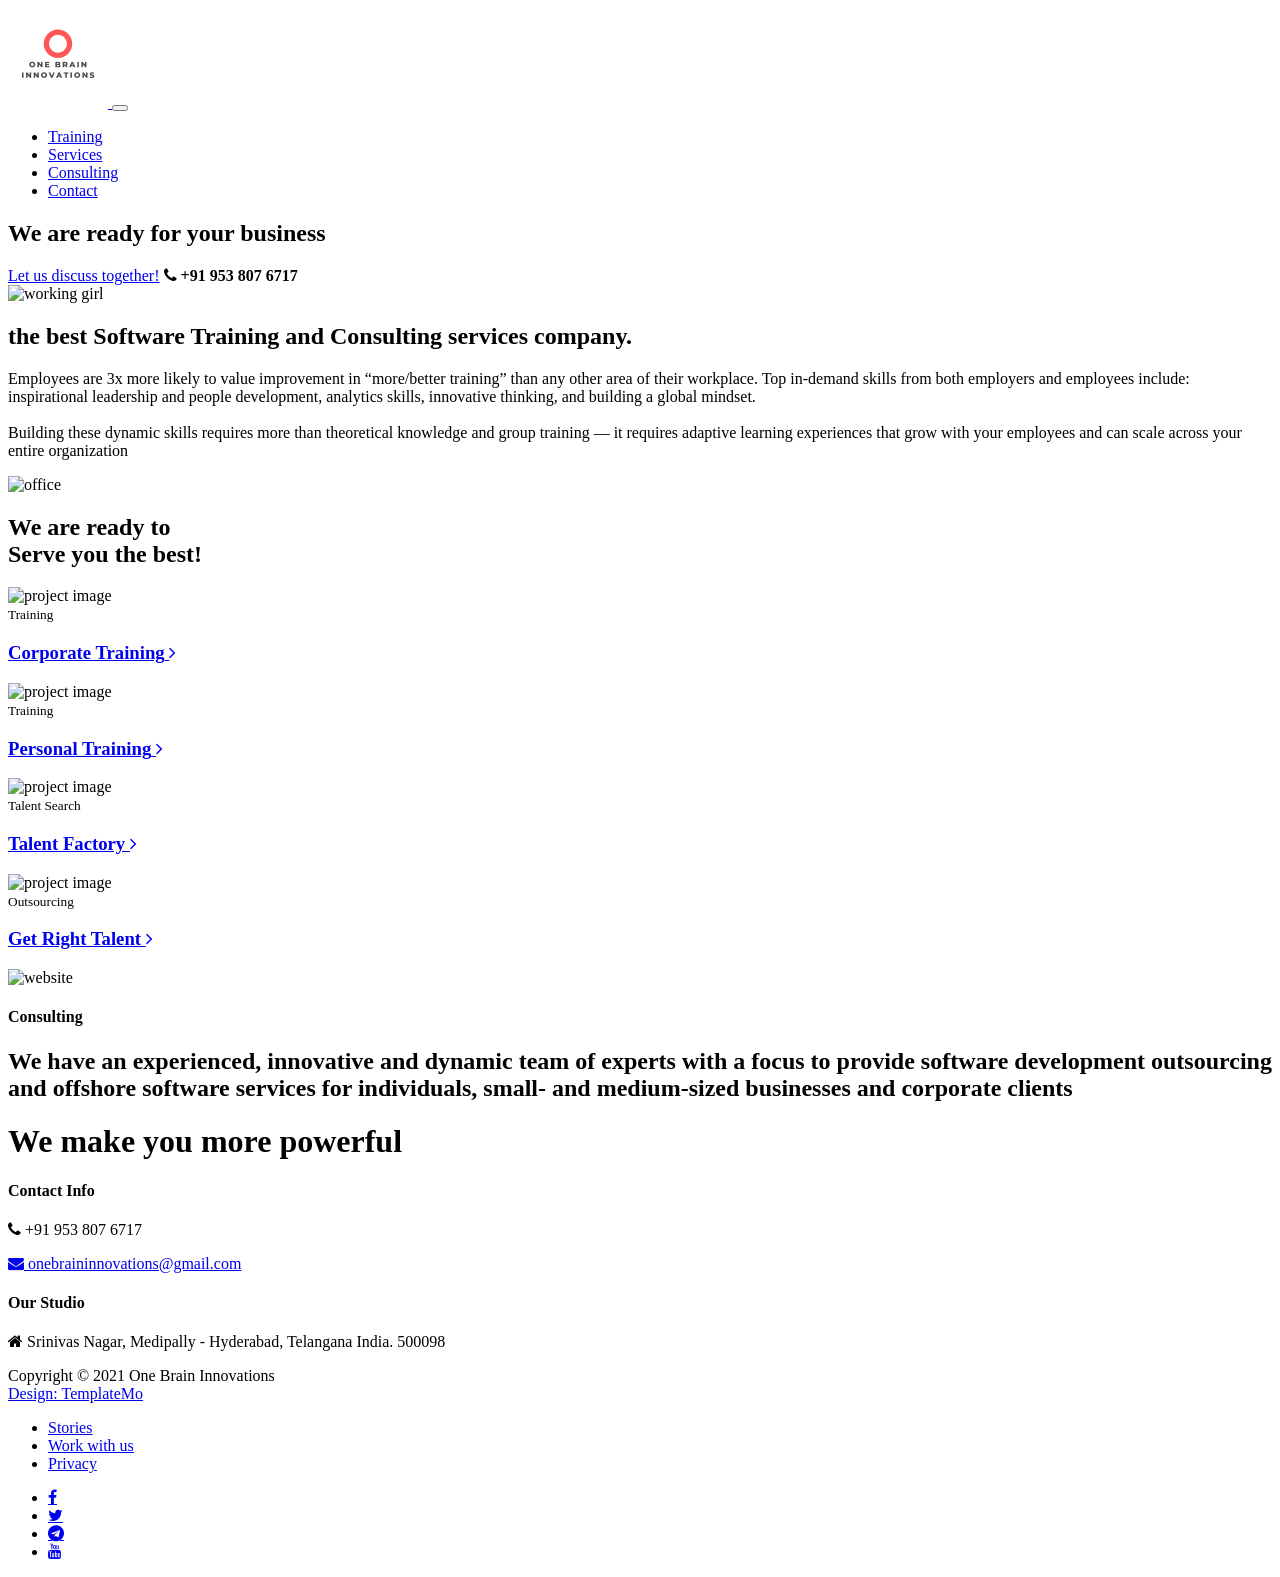
==== commit 68a2f33c: "logo-border-radius" ====
--- a/index.html
+++ b/index.html
@@ -34,7 +34,7 @@
     <nav class="navbar navbar-expand-lg">
         <div class="container">
             <a class="navbar-brand" href="index.html">
-                 <img src="images/obi-logo.png"> 
+                 <img src="images/obi-logo.png" style="border-radius: 10px;"> 
                   <!-- One Brain Innovations -->
             </a>
 
@@ -136,7 +136,7 @@
                                         <small>Training</small>
 
                                         <h3>
-                                             <a href="#">
+                                             <a href="#project">
                                                   <span>Corporate Training</span>
                                                   <i class="fa fa-angle-right project-icon"></i>
                                              </a>
@@ -151,7 +151,7 @@
                                         <small>Training</small>
 
                                         <h3>
-                                             <a href="#">
+                                             <a href="#project">
                                                   <span>Personal Training</span>
                                                   <i class="fa fa-angle-right project-icon"></i>
                                              </a>
@@ -166,7 +166,7 @@
                                         <small>Talent Search</small>
 
                                         <h3>
-                                             <a href="#">
+                                             <a href="#project">
                                                   <span>Talent Factory</span>
                                                   <i class="fa fa-angle-right project-icon"></i>
                                              </a>
@@ -181,7 +181,7 @@
                                         <small>Outsourcing</small>
 
                                         <h3>
-                                             <a href="#">
+                                             <a href="#project">
                                                   <span>Get Right Talent</span>
                                                   <i class="fa fa-angle-right project-icon"></i>
                                              </a>
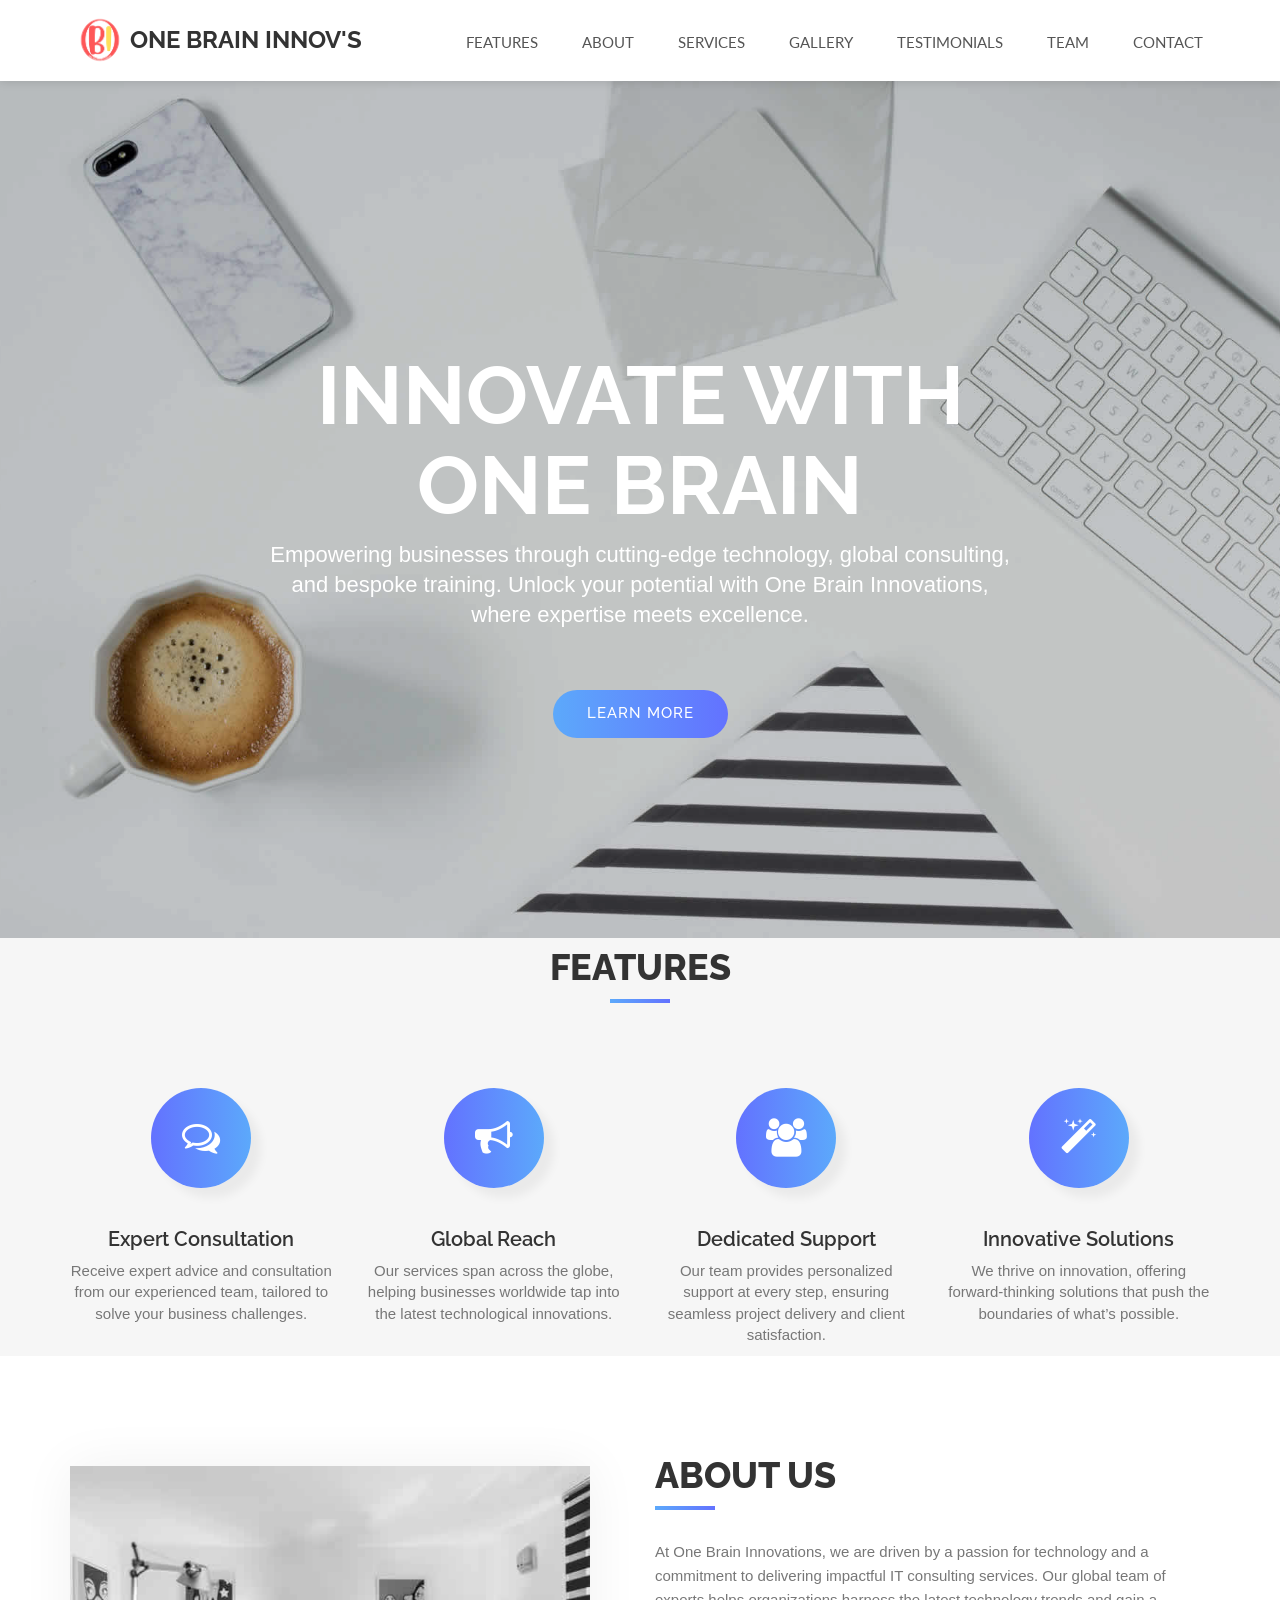
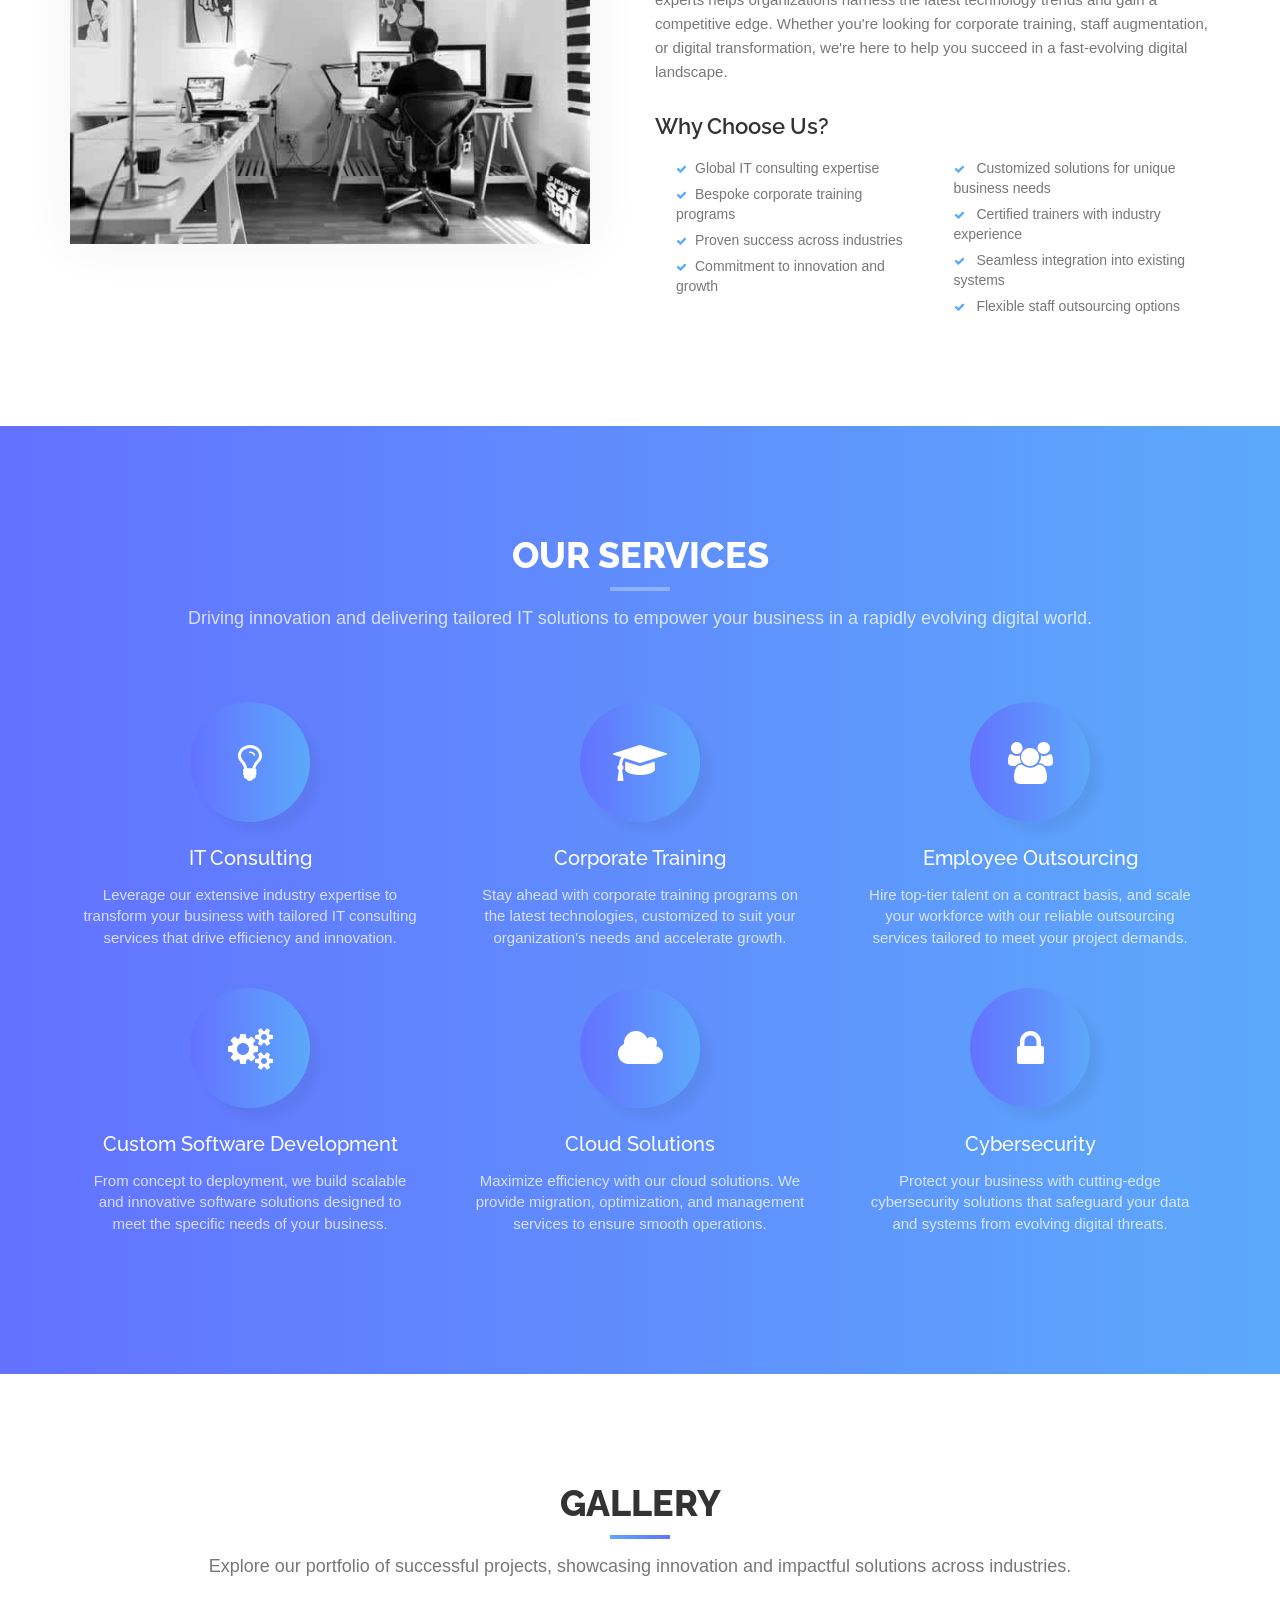
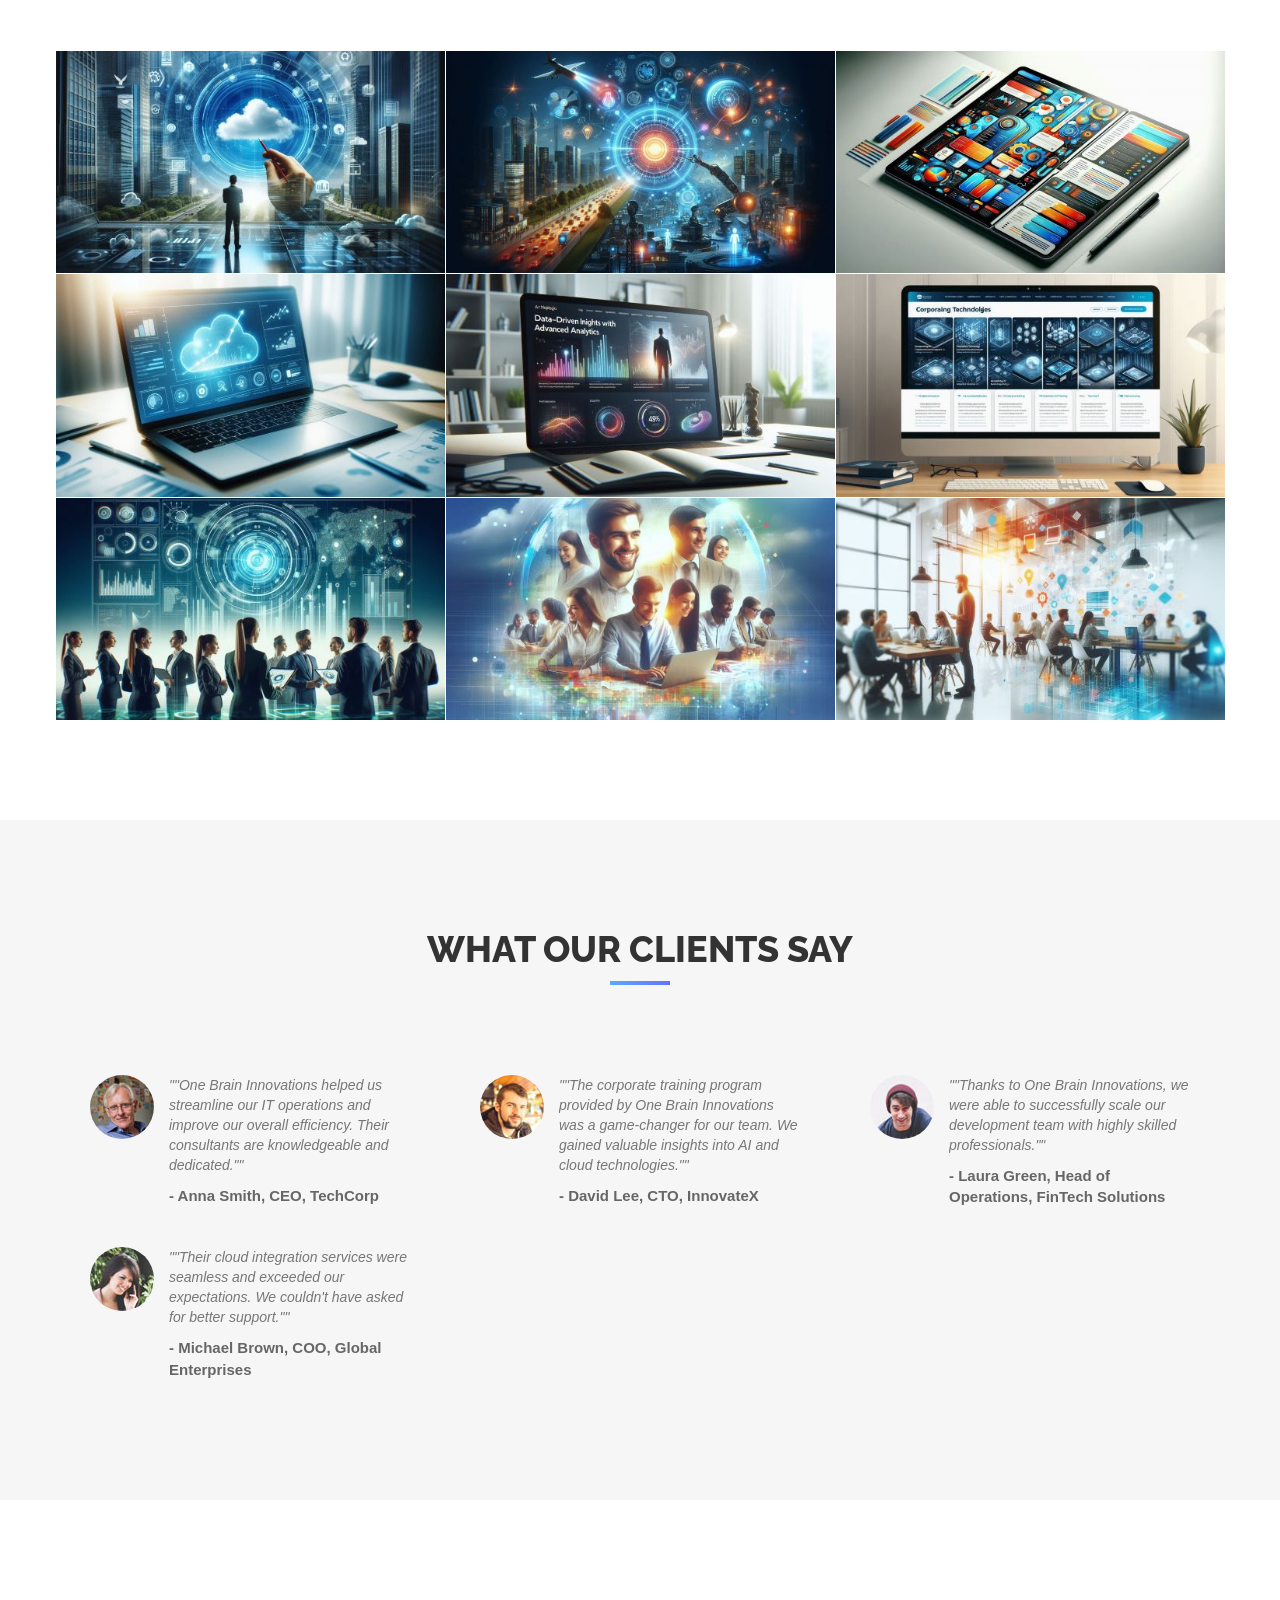
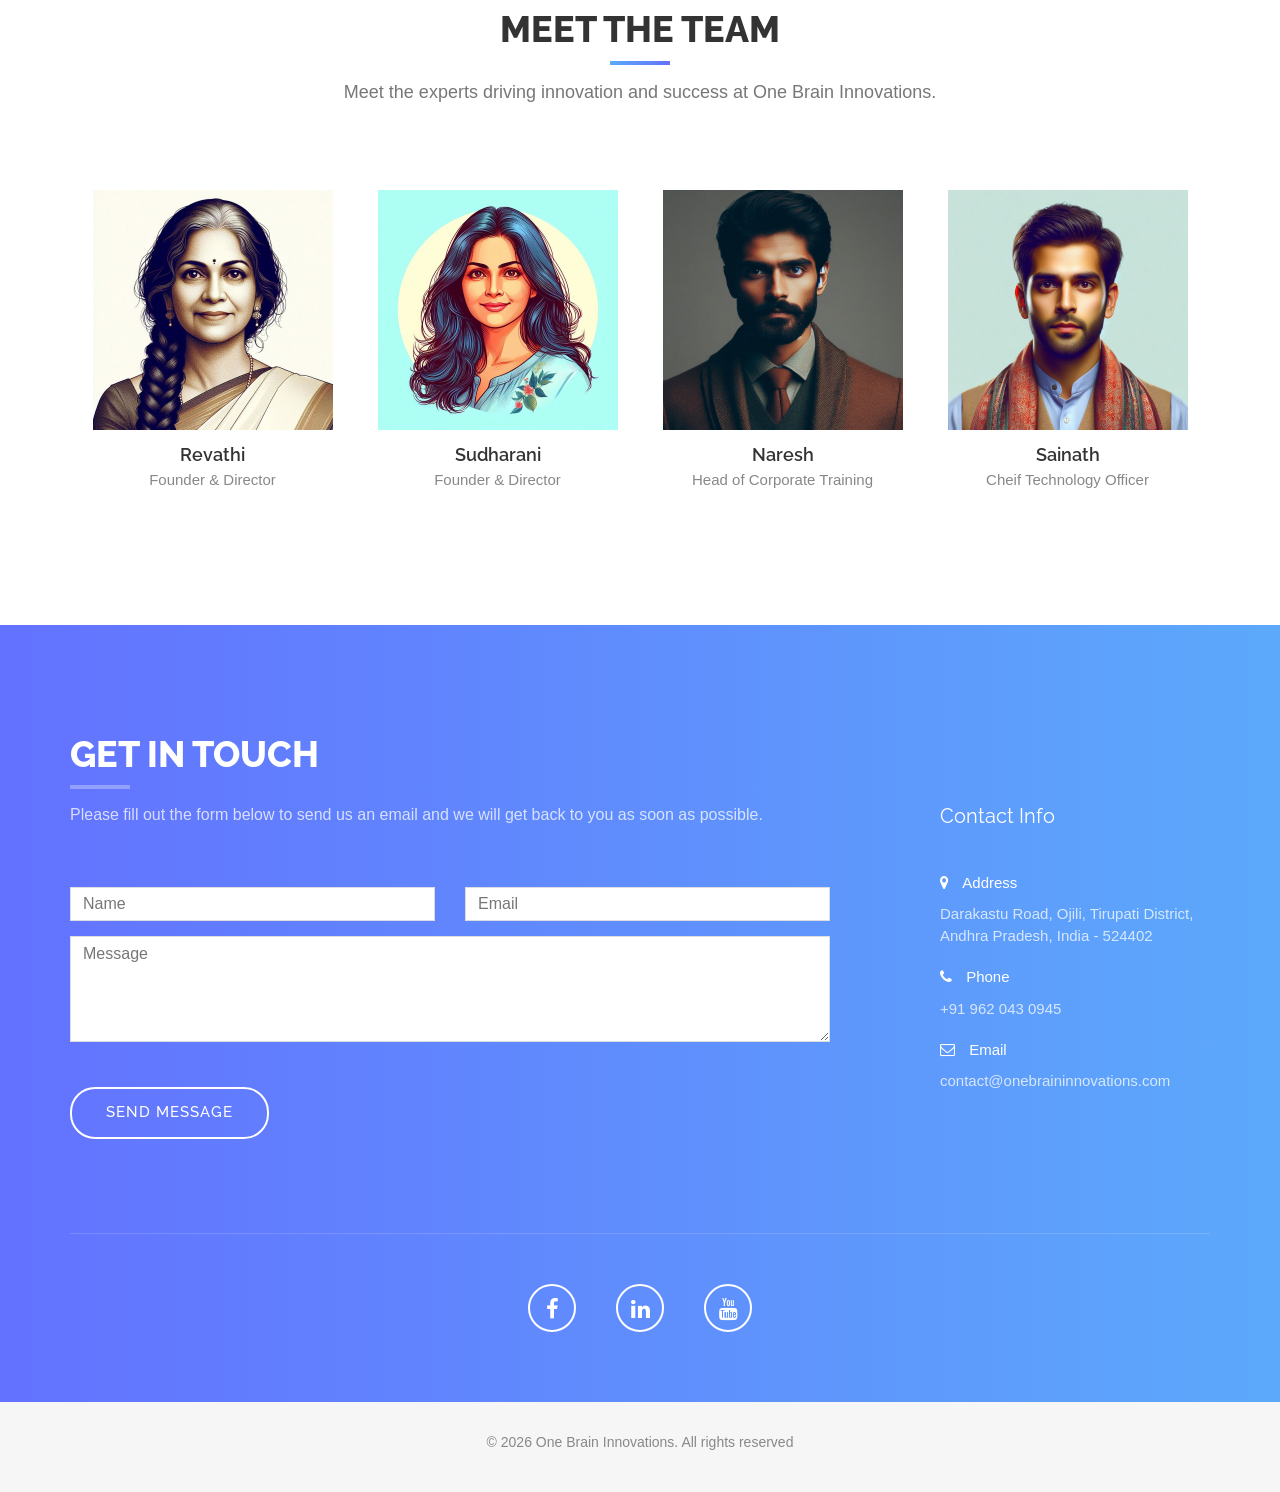
==== commit 2ed68b4d: "new version" ====
--- a/index.html
+++ b/index.html
@@ -1,303 +1 @@
-<!DOCTYPE html>
-<html lang="en">
-<head>
-
-     <title>One Brain Innovations</title>
-     <link rel="icon" href="images/favicon.ico" />
-<!--
-
-DIGITAL TREND
-
-https://templatemo.com/tm-538-digital-trend
-
--->
-     <meta charset="UTF-8">
-     <meta http-equiv="X-UA-Compatible" content="IE=Edge">
-     <meta name="description" content="">
-     <meta name="keywords" content="">
-     <meta name="author" content="">
-     <meta name="viewport" content="width=device-width, initial-scale=1, maximum-scale=1">
-
-     <link rel="stylesheet" href="css/bootstrap.min.css">
-     <link rel="stylesheet" href="css/font-awesome.min.css">
-     <link rel="stylesheet" href="css/aos.css">
-     <link rel="stylesheet" href="css/owl.carousel.min.css">
-     <link rel="stylesheet" href="css/owl.theme.default.min.css">
-
-     <!-- MAIN CSS -->
-     <link rel="stylesheet" href="css/templatemo-digital-trend.css">
-
-</head>
-<body>
-
-     <!-- MENU BAR -->
-    <nav class="navbar navbar-expand-lg">
-        <div class="container">
-            <a class="navbar-brand" href="index.html">
-                 <img src="images/obi-logo.png" style="border-radius: 10px;"> 
-                  <!-- One Brain Innovations -->
-            </a>
-
-            <button class="navbar-toggler" type="button" data-toggle="collapse" data-target="#navbarNav" aria-controls="navbarNav" aria-expanded="false"
-                aria-label="Toggle navigation">
-                <span class="navbar-toggler-icon"></span>
-            </button>
-
-            <div class="collapse navbar-collapse" id="navbarNav">
-                <ul class="navbar-nav ml-auto">
-                    <li class="nav-item">
-                        <a href="#about" class="nav-link smoothScroll">Training</a>
-                    </li>
-                    <li class="nav-item">
-                        <a href="#project" class="nav-link smoothScroll">Services</a>
-                    </li>
-                    <li class="nav-item">
-                        <a href="#consulting" class="nav-link">Consulting</a>
-                    </li>
-                    <li class="nav-item">
-                        <a href="contact.html" class="nav-link contact">Contact</a>
-                    </li>
-                </ul>
-            </div>
-        </div>
-    </nav>
-
-
-     <!-- HERO -->
-     <section class="hero hero-bg d-flex justify-content-center align-items-center">
-               <div class="container">
-                    <div class="row">
-
-                        <div class="col-lg-6 col-md-10 col-12 d-flex flex-column justify-content-center align-items-center">
-                              <div class="hero-text">
-
-                                   <h1 class="text-white" data-aos="fade-up">We are ready for your business</h1>
-
-                                   <a href="contact.html" class="custom-btn btn-bg btn mt-3" data-aos="fade-up" data-aos-delay="100">Let us discuss together!</a>
-
-                                   <strong class="d-block py-3 pl-5 text-white" data-aos="fade-up" data-aos-delay="200"><i class="fa fa-phone mr-2"></i> +91 953 807 6717</strong>
-                              </div>
-                        </div>
-
-                        <div class="col-lg-6 col-12">
-                          <div class="hero-image" data-aos="fade-up" data-aos-delay="300">
-
-                            <img src="images/working-girl.png" class="img-fluid" alt="working girl">
-                          </div>
-                        </div>
-
-                    </div>
-               </div>
-     </section>
-
-
-     <!-- ABOUT -->
-     <section class="about section-padding pb-0" id="about">
-          <div class="container">
-               <div class="row">
-
-                    <div class="col-lg-7 mx-auto col-md-10 col-12">
-                         <div class="about-info">
-
-                              <h2 class="mb-4" data-aos="fade-up">the best <strong>Software Training and Consulting </strong> services company.</h2>
-
-                              <p class="mb-0" data-aos="fade-up">Employees are 3x more likely to value improvement in “more/better training” than any other area of their workplace. Top in-demand skills from both employers and employees include: inspirational leadership and people development, analytics skills, innovative thinking, and building a global mindset. 
-                              <br><br>Building these dynamic skills requires more than theoretical knowledge and group training — it requires adaptive learning experiences that grow with your employees and can scale across your entire organization</p>
-                         </div>
-
-                         <div class="about-image" data-aos="fade-up" data-aos-delay="200">
-
-                          <img src="images/office.png" class="img-fluid" alt="office">
-                        </div>
-                    </div>
-
-               </div>
-          </div>
-     </section>
-
-
-     <!-- PROJECT -->
-     <section class="project section-padding" id="project">
-          <div class="container-fluid">
-               <div class="row">
-
-                    <div class="col-lg-12 col-12">
-
-                        <h2 class="mb-5 text-center" data-aos="fade-up">
-                            We are ready to <br>
-                            <strong>Serve you the best!</strong>
-                        </h2>
-
-                         <div class="owl-carousel owl-theme" id="project-slide">
-                              <div class="item project-wrapper" data-aos="fade-up" data-aos-delay="100">
-                                   <img src="images/project/project-image01.jpg" class="img-fluid" alt="project image">
-
-                                   <div class="project-info">
-                                        <small>Training</small>
-
-                                        <h3>
-                                             <a href="#project">
-                                                  <span>Corporate Training</span>
-                                                  <i class="fa fa-angle-right project-icon"></i>
-                                             </a>
-                                        </h3>
-                                   </div>
-                              </div>
-
-                              <div class="item project-wrapper" data-aos="fade-up">
-                                   <img src="images/project/project-image02.jpg" class="img-fluid" alt="project image">
-
-                                   <div class="project-info">
-                                        <small>Training</small>
-
-                                        <h3>
-                                             <a href="#project">
-                                                  <span>Personal Training</span>
-                                                  <i class="fa fa-angle-right project-icon"></i>
-                                             </a>
-                                        </h3>
-                                   </div>
-                              </div>
-
-                              <div class="item project-wrapper" data-aos="fade-up">
-                                   <img src="images/project/project-image03.jpg" class="img-fluid" alt="project image">
-
-                                   <div class="project-info">
-                                        <small>Talent Search</small>
-
-                                        <h3>
-                                             <a href="#project">
-                                                  <span>Talent Factory</span>
-                                                  <i class="fa fa-angle-right project-icon"></i>
-                                             </a>
-                                        </h3>
-                                   </div>
-                              </div>
-
-                              <div class="item project-wrapper" data-aos="fade-up">
-                                   <img src="images/project/project-image04.jpg" class="img-fluid" alt="project image">
-
-                                   <div class="project-info">
-                                        <small>Outsourcing</small>
-
-                                        <h3>
-                                             <a href="#project">
-                                                  <span>Get Right Talent</span>
-                                                  <i class="fa fa-angle-right project-icon"></i>
-                                             </a>
-                                        </h3>
-                                   </div>
-                              </div>
-                         </div>
-                    </div>
-
-               </div>
-          </div>
-     </section>
-
-
-     <!-- TESTIMONIAL -->
-     <section class="testimonial section-padding" id="consulting">
-          <div class="container">
-               <div class="row">
-
-                    <div class="col-lg-6 col-md-5 col-12">
-                        <div class="contact-image" data-aos="fade-up">
-
-                          <img src="images/female-avatar.png" class="img-fluid" alt="website">
-                        </div>
-                    </div>
-
-                    <div class="col-lg-6 col-md-7 col-12">
-                      <h4 class="my-5 pt-3" data-aos="fade-up" data-aos-delay="100">Consulting</h4>
-
-                      <div class="quote" data-aos="fade-up" data-aos-delay="200"></div>
-
-                      <h2 class="mb-4" data-aos="fade-up" data-aos-delay="300"> We have an experienced, innovative and dynamic team of experts with a focus to provide software development outsourcing and offshore software services for individuals, small- and medium-sized businesses and corporate clients</h2>
-
-                      <!-- <p data-aos="fade-up" data-aos-delay="400">
-                        <strong>Mary Zoe</strong>
-
-                        <span class="mx-1">/</span>
-
-                        <small>Digital Agency (CEO)</small>
-                      </p> -->
-                    </div>
-
-               </div>
-          </div>
-     </section>
-
-
-    <footer class="site-footer">
-      <div class="container">
-        <div class="row">
-
-          <div class="col-lg-5 mx-lg-auto col-md-8 col-10">
-            <h1 class="text-white" data-aos="fade-up" data-aos-delay="100">We make you more <strong>powerful</strong> </h1>
-          </div>
-
-          <div class="col-lg-3 col-md-6 col-12" data-aos="fade-up" data-aos-delay="200">
-            <h4 class="my-4">Contact Info</h4>
-
-            <p class="mb-1">
-              <i class="fa fa-phone mr-2 footer-icon"></i> 
-              +91 953 807 6717
-            </p>
-
-            <p>
-              <a href="#">
-                <i class="fa fa-envelope mr-2 footer-icon"></i>
-                onebraininnovations@gmail.com
-              </a>
-            </p>
-          </div>
-
-          <div class="col-lg-3 col-md-6 col-12" data-aos="fade-up" data-aos-delay="300">
-            <h4 class="my-4">Our Studio</h4>
-
-            <p class="mb-1">
-              <i class="fa fa-home mr-2 footer-icon"></i> 
-              Srinivas Nagar, Medipally - Hyderabad, Telangana India. 500098
-            </p>
-          </div>
-
-          <div class="col-lg-4 mx-lg-auto text-center col-md-8 col-12" data-aos="fade-up" data-aos-delay="400">
-            <p class="copyright-text">Copyright &copy; 2021 One Brain Innovations
-            <br>
-            <a rel="nofollow noopener" href="https://templatemo.com">Design: TemplateMo</a></p>
-          </div>
-
-          <div class="col-lg-4 mx-lg-auto col-md-6 col-12" data-aos="fade-up" data-aos-delay="500">
-            
-            <ul class="footer-link">
-              <li><a href="#">Stories</a></li>
-              <li><a href="#">Work with us</a></li>
-              <li><a href="#">Privacy</a></li>
-            </ul>
-          </div>
-
-          <div class="col-lg-3 mx-lg-auto col-md-6 col-12" data-aos="fade-up" data-aos-delay="600">
-            <ul class="social-icon">
-              <li><a href="https://www.facebook.com/onebraininnovations" class="fa fa-facebook"></a></li>
-              <li><a href="https://twitter.com/OneBrainInnov" class="fa fa-twitter"></a></li>
-              <li><a href="https://t.me/angularanddotnettraining" class="fa fa-telegram"></a></li>
-              <li><a href="https://www.youtube.com/channel/UCxiJomewGh8bJeOVtw0Lbvw" class="fa fa-youtube"></a></li>
-            </ul>
-          </div>
-
-        </div>
-      </div>
-    </footer>
-
-
-     <!-- SCRIPTS -->
-     <script src="js/jquery.min.js"></script>
-     <script src="js/bootstrap.min.js"></script>
-     <script src="js/aos.js"></script>
-     <script src="js/owl.carousel.min.js"></script>
-     <script src="js/smoothscroll.js"></script>
-     <script src="js/custom.js"></script>
-
-</body>
-</html>+<head><meta charset="utf-8"/><meta name="viewport" content="width=device-width,initial-scale=1"/><link rel="shortcut icon" href="img/logo/favicon.ico" type="image/x-icon"/><link rel="apple-touch-icon" href="img/apple-touch-icon.png"/><link rel="apple-touch-icon" sizes="72x72" href="img/apple-touch-icon-72x72.png"/><link rel="apple-touch-icon" sizes="114x114" href="img/apple-touch-icon-114x114.png"/><link rel="stylesheet" href="css/bootstrap.css"/><link rel="stylesheet" href="fonts/font-awesome/css/font-awesome.css"/><link rel="stylesheet" href="css/style.css"/><link rel="stylesheet" href="css/nivo-lightbox/nivo-lightbox.css"/><link rel="stylesheet" href="css/nivo-lightbox/default.css"/><link href="https://fonts.googleapis.com/css?family=Open+Sans:300,400,600,700" rel="stylesheet"/><link href="https://fonts.googleapis.com/css?family=Lato:400,700" rel="stylesheet"/><link href="https://fonts.googleapis.com/css?family=Raleway:300,400,500,600,700,800,900" rel="stylesheet"/><title>One Brain Innovations</title><meta name="description" content=""/><meta name="author" content="@naveen"/><script defer="defer" src="/static/js/main.50700a3a.js"></script><link href="/static/css/main.ae42ac5f.css" rel="stylesheet"></head><body id="page-top" data-spy="scroll" data-target=".navbar-fixed-top"><div id="root"></div><script type="text/javascript" src="js/jquery.1.11.1.js"></script><script type="text/javascript" src="js/bootstrap.js"></script></body>
--- a/css/style.css
+++ b/css/style.css
@@ -0,0 +1,606 @@
+body,
+html {
+  font-family: "Open Sans", sans-serif;
+  text-rendering: optimizeLegibility !important;
+  -webkit-font-smoothing: antialiased !important;
+  color: #777;
+  font-weight: 400;
+  width: 100% !important;
+  height: 100% !important;
+}
+h2,
+h3,
+h4 {
+  font-family: "Raleway", sans-serif;
+}
+h2 {
+  text-transform: uppercase;
+  margin: 0 0 20px;
+  font-weight: 800;
+  font-size: 36px;
+  color: #333;
+}
+h3 {
+  font-size: 20px;
+  font-weight: 600;
+  color: #333;
+}
+h4 {
+  font-size: 18px;
+  color: #333;
+  font-weight: 600;
+}
+h5 {
+  text-transform: uppercase;
+  font-weight: 700;
+  line-height: 20px;
+}
+p {
+  font-size: 15px;
+}
+p.intro {
+  margin: 12px 0 0;
+  line-height: 24px;
+}
+a {
+  color: #608dfd;
+  font-weight: 400;
+}
+a:hover,
+a:focus {
+  text-decoration: none;
+  color: #608dfd;
+}
+ul,
+ol {
+  list-style: none;
+}
+ul,
+ol {
+  padding: 0;
+  webkit-padding: 0;
+  moz-padding: 0;
+}
+hr {
+  height: 2px;
+  width: 70px;
+  text-align: center;
+  position: relative;
+  background: #1e7a46;
+  margin-bottom: 20px;
+  border: 0;
+}
+/* Navigation */
+#menu {
+  padding: 15px;
+  transition: all 0.8s;
+}
+#menu.navbar-default {
+  background-color: #fff;
+  border-color: rgba(231, 231, 231, 0);
+  box-shadow: 0 0 10px rgba(0, 0, 0, 0.15);
+}
+#menu a.navbar-brand {
+  font-family: "Raleway", sans-serif;
+  font-size: 24px;
+  font-weight: 700;
+  color: #333;
+  text-transform: uppercase;
+}
+#menu.navbar-default .navbar-nav > li > a {
+  font-family: "Lato", sans-serif;
+  text-transform: uppercase;
+  color: #555;
+  font-size: 15px;
+  font-weight: 400;
+  padding: 8px 2px;
+  border-radius: 0;
+  margin: 9px 20px 0;
+}
+#menu.navbar-default .navbar-nav > li > a:after {
+  display: block;
+  position: absolute;
+  left: 0;
+  bottom: -1px;
+  width: 0;
+  height: 2px;
+  background: linear-gradient(to right, #6372ff 0%, #5ca9fb 100%);
+  content: "";
+  transition: width 0.2s;
+}
+#menu.navbar-default .navbar-nav > li > a:hover:after {
+  width: 100%;
+}
+.navbar-default .navbar-nav > .active > a,
+.navbar-default .navbar-nav > .active > a:hover,
+.navbar-default .navbar-nav > .active > a:focus {
+  background-color: transparent;
+}
+.navbar-default .navbar-nav > .active > a:after,
+.navbar-default .navbar-nav > .active > a:hover:after,
+.navbar-default .navbar-nav > .active > a:focus:after {
+  display: block !important;
+  position: absolute !important;
+  left: 0 !important;
+  bottom: -1px !important;
+  width: 100% !important;
+  height: 2px !important;
+  background: linear-gradient(to right, #6372ff 0%, #5ca9fb 100%) !important;
+  content: "" !important;
+  transition: width 0.2s !important;
+}
+.navbar-toggle {
+  border-radius: 0;
+}
+.navbar-default .navbar-toggle:hover,
+.navbar-default .navbar-toggle:focus {
+  background-color: #fff;
+  border-color: #608dfd;
+}
+.navbar-default .navbar-toggle:hover > .icon-bar {
+  background-color: #608dfd;
+}
+.section-title {
+  margin-bottom: 70px;
+}
+.section-title h2 {
+  position: relative;
+  margin-top: 10px;
+  margin-bottom: 15px;
+  padding-bottom: 15px;
+}
+.section-title h2::after {
+  position: absolute;
+  content: "";
+  background: linear-gradient(to right, #5ca9fb 0%, #6372ff 100%);
+  height: 4px;
+  width: 60px;
+  bottom: 0;
+  margin-left: -30px;
+  left: 50%;
+}
+.section-title p {
+  font-size: 18px;
+}
+.btn-custom {
+  font-family: "Raleway", sans-serif;
+  text-transform: uppercase;
+  color: #fff;
+  background-color: #5ca9fb;
+  background-image: linear-gradient(to right, #5ca9fb 0%, #6372ff 100%);
+  padding: 14px 34px;
+  letter-spacing: 1px;
+  margin: 0;
+  font-size: 15px;
+  font-weight: 500;
+  border-radius: 25px;
+  transition: all 0.5s linear;
+  border: 0;
+}
+.btn-custom:hover,
+.btn-custom:focus,
+.btn-custom.focus,
+.btn-custom:active,
+.btn-custom.active {
+  color: #fff;
+  background-image: none;
+  background-color: #6372ff;
+}
+.btn:active,
+.btn.active {
+  background-image: none;
+  outline: 0;
+  -webkit-box-shadow: none;
+  box-shadow: none;
+}
+a:focus,
+.btn:focus,
+.btn:active:focus,
+.btn.active:focus,
+.btn.focus,
+.btn:active.focus,
+.btn.active.focus {
+  outline: none;
+  outline-offset: none;
+}
+/* Header Section */
+.intro {
+  display: table;
+  width: 100%;
+  padding: 0;
+  background: url(../img/intro-bg.jpg) center center no-repeat;
+  background-color: #e5e5e5;
+  -webkit-background-size: cover;
+  -moz-background-size: cover;
+  background-size: cover;
+  -o-background-size: cover;
+}
+.intro .overlay {
+  background: rgba(0, 0, 0, 0.2);
+}
+.intro h1 {
+  font-family: "Raleway", sans-serif;
+  color: #fff;
+  font-size: 82px;
+  font-weight: 700;
+  text-transform: uppercase;
+  margin-top: 0;
+  margin-bottom: 10px;
+}
+.intro h1 span {
+  font-weight: 800;
+  color: #5ca9fb;
+}
+.intro p {
+  color: #fff;
+  font-size: 22px;
+  font-weight: 300;
+  line-height: 30px;
+  margin: 0 auto;
+  margin-bottom: 60px;
+}
+header .intro-text {
+  padding-top: 350px;
+  padding-bottom: 200px;
+  text-align: center;
+}
+/* Features Section */
+#features {
+  background: #f6f6f6;
+}
+#features i.fa {
+  font-size: 38px;
+  margin-bottom: 20px;
+  transition: all 0.5s;
+  color: #fff;
+  width: 100px;
+  height: 100px;
+  padding: 30px 0;
+  border-radius: 50%;
+  background: linear-gradient(to right, #6372ff 0%, #5ca9fb 100%);
+  box-shadow: 10px 10px 10px rgba(0, 0, 0, 0.05);
+}
+/* About Section */
+#about {
+  padding: 100px 0;
+}
+#about h3 {
+  font-size: 22px;
+  margin: 0 0 20px;
+}
+#about h2 {
+  position: relative;
+  margin-bottom: 15px;
+  padding-bottom: 15px;
+}
+#about h2::after {
+  position: absolute;
+  content: "";
+  background: linear-gradient(to right, #5ca9fb 0%, #6372ff 100%);
+  height: 4px;
+  width: 60px;
+  bottom: 0;
+  left: 0;
+}
+#about .about-text li {
+  margin-bottom: 6px;
+  margin-left: 6px;
+  list-style: none;
+  padding: 0;
+}
+#about .about-text li:before {
+  content: "\f00c";
+  font-family: "FontAwesome";
+  color: #5ca9fb;
+  font-size: 11px;
+  font-weight: 300;
+  padding-right: 8px;
+}
+#about img {
+  width: 520px;
+  margin-top: 10px;
+  background: #fff;
+  border-right: 0;
+  box-shadow: 0 0 50px rgba(0, 0, 0, 0.06);
+}
+#about p {
+  line-height: 24px;
+  margin: 30px 0;
+}
+/* Services Section */
+#services {
+  padding: 100px 0;
+  background: linear-gradient(to right, #6372ff 0%, #5ca9fb 100%);
+  color: #fff;
+}
+#services .service-desc {
+  margin: 10px 10px 20px;
+}
+#services h2 {
+  color: #fff;
+}
+#services .section-title h2::after {
+  position: absolute;
+  content: "";
+  background: rgba(255, 255, 255, 0.3);
+  height: 4px;
+  width: 60px;
+  bottom: 0;
+  margin-left: -30px;
+  left: 50%;
+}
+#services i.fa {
+  font-size: 42px;
+  width: 120px;
+  height: 120px;
+  padding: 40px 0;
+  background: linear-gradient(to right, #6372ff 0%, #5ca9fb 100%);
+  border-radius: 50%;
+  color: #fff;
+  box-shadow: 10px 10px 10px rgba(0, 0, 0, 0.05);
+}
+#services h3 {
+  font-weight: 500;
+  padding: 5px 0;
+  color: #fff;
+}
+#services p {
+  color: rgba(255, 255, 255, 0.75);
+}
+#services .service-desc {
+  margin-bottom: 40px;
+}
+/* Portfolio Section */
+#portfolio {
+  padding: 100px 0;
+}
+.portfolio-item {
+  margin: 1px -15px 0 -14px;
+  padding: 0;
+}
+.portfolio-item .hover-bg {
+  overflow: hidden;
+  position: relative;
+  margin: 0;
+}
+.hover-bg .hover-text {
+  position: absolute;
+  text-align: center;
+  margin: 0 auto;
+  color: #fff;
+  background: linear-gradient(
+    to right,
+    rgba(99, 114, 255, 0.8) 0%,
+    rgba(92, 169, 251, 0.8) 100%
+  );
+  padding: 30% 0 0;
+  height: 100%;
+  width: 100%;
+  opacity: 0;
+  transition: all 0.5s;
+}
+.hover-bg .hover-text > h4 {
+  opacity: 0;
+  color: #fff;
+  -webkit-transform: translateY(100%);
+  transform: translateY(100%);
+  transition: all 0.3s;
+  font-size: 18px;
+  letter-spacing: 1px;
+  font-weight: 500;
+  text-transform: uppercase;
+}
+.hover-bg:hover .hover-text > h4 {
+  opacity: 1;
+  -webkit-backface-visibility: hidden;
+  -webkit-transform: translateY(0);
+  transform: translateY(0);
+}
+.hover-bg:hover .hover-text {
+  opacity: 1;
+}
+/* Testimonials Section */
+#testimonials {
+  padding: 100px 0;
+  background: #f6f6f6;
+}
+#testimonials i {
+  color: #e6e6e6;
+  font-size: 32px;
+  margin-bottom: 20px;
+}
+.testimonial {
+  position: relative;
+  padding: 20px;
+}
+.testimonial-image {
+  float: left;
+  margin-right: 15px;
+}
+.testimonial-image,
+.testimonial-image img {
+  display: block;
+  width: 64px;
+  height: 64px;
+  border-radius: 50%;
+}
+.testimonial-content {
+  position: relative;
+  overflow: hidden;
+}
+.testimonial-content p {
+  margin-bottom: 0;
+  font-size: 14px;
+  font-style: italic;
+}
+.testimonial-meta {
+  margin-top: 10px;
+  font-size: 15px;
+  font-weight: 600;
+  color: #666;
+}
+/* Team Section */
+#team {
+  padding: 100px 0;
+}
+#team h4 {
+  margin: 5px 0;
+}
+#team .team-img {
+  width: 240px;
+}
+#team .thumbnail {
+  background: transparent;
+  border: 0;
+}
+#team .thumbnail .caption {
+  padding: 10px 0 0;
+  color: #888;
+}
+/* Contact Section */
+#contact {
+  padding: 100px 0 60px;
+  background: linear-gradient(to right, #6372ff 0%, #5ca9fb 100%);
+  color: rgba(255, 255, 255, 0.75);
+}
+#contact .section-title {
+  margin-bottom: 40px;
+}
+#contact .section-title p {
+  font-size: 16px;
+}
+#contact h2 {
+  color: #fff;
+  margin-top: 10px;
+  margin-bottom: 15px;
+  padding-bottom: 15px;
+}
+#contact .section-title h2::after {
+  position: absolute;
+  content: "";
+  background: rgba(255, 255, 255, 0.3);
+  height: 4px;
+  width: 60px;
+  bottom: 0;
+  left: 30px;
+}
+#contact h3 {
+  color: #fff;
+  margin-top: 80px;
+  margin-bottom: 25px;
+  padding-bottom: 20px;
+  font-weight: 400;
+}
+#contact form {
+  padding-top: 20px;
+}
+#contact .text-danger {
+  color: #cc0033;
+  text-align: left;
+}
+#contact .btn-custom {
+  margin: 30px 0;
+  background: transparent;
+  border: 2px solid #fff;
+}
+#contact .btn-custom:hover {
+  color: #1f386e;
+  background: #fff;
+}
+label {
+  font-size: 12px;
+  font-weight: 400;
+  font-family: "Open Sans", sans-serif;
+  float: left;
+}
+#contact .form-control {
+  display: block;
+  width: 100%;
+  padding: 6px 12px;
+  font-size: 16px;
+  line-height: 1.42857143;
+  color: #444;
+  background-color: #fff;
+  background-image: none;
+  border: 1px solid #ddd;
+  border-radius: 0;
+  -webkit-box-shadow: none;
+  box-shadow: none;
+  -webkit-transition: none;
+  -o-transition: none;
+  transition: none;
+}
+#contact .form-control:focus {
+  border-color: #999;
+  outline: 0;
+  -webkit-box-shadow: transparent;
+  box-shadow: transparent;
+}
+.form-control::-webkit-input-placeholder {
+  color: #777;
+}
+.form-control:-moz-placeholder {
+  color: #777;
+}
+.form-control::-moz-placeholder {
+  color: #777;
+}
+.form-control:-ms-input-placeholder {
+  color: #777;
+}
+#contact .contact-item {
+  margin: 20px 0;
+}
+#contact .contact-item span {
+  color: rgba(255, 255, 255, 1);
+  margin-bottom: 10px;
+  display: block;
+}
+#contact .contact-item i.fa {
+  margin-right: 10px;
+}
+#contact .social {
+  border-top: 1px solid rgba(255, 255, 255, 0.15);
+  padding-top: 50px;
+  margin-top: 50px;
+  text-align: center;
+}
+#contact .social ul li {
+  display: inline-block;
+  margin: 0 20px;
+}
+#contact .social i.fa {
+  font-size: 22px;
+  width: 48px;
+  height: 48px;
+  padding: 12px 0;
+  border: 2px solid #fff;
+  color: #fff;
+  border-radius: 50%;
+  transition: all 0.3s;
+}
+#contact .social i.fa:hover {
+  color: #608dfd;
+  background: #fff;
+}
+/* Footer Section*/
+#footer {
+  background: #f6f6f6;
+  padding: 30px 0;
+}
+#footer p {
+  color: #888;
+  font-size: 14px;
+}
+#footer a {
+  color: #608dfd;
+}
+#footer a:hover {
+  border-bottom: 2px solid #608dfd;
+}
+
+@media (max-width: 768px) {
+  #about img {
+    margin: 50px 0;
+  }
+}
--- a/static/css/main.ae42ac5f.css
+++ b/static/css/main.ae42ac5f.css
@@ -0,0 +1,2 @@
+body{-webkit-font-smoothing:antialiased;-moz-osx-font-smoothing:grayscale;font-family:-apple-system,BlinkMacSystemFont,Segoe UI,Roboto,Oxygen,Ubuntu,Cantarell,Fira Sans,Droid Sans,Helvetica Neue,sans-serif;margin:0}code{font-family:source-code-pro,Menlo,Monaco,Consolas,Courier New,monospace}@media screen and (max-width:400px){#features{padding:20px}#about,#contact,#features,#footer,#services,#team,#testimonials{width:111%}#portfolio{width:110%}}
+/*# sourceMappingURL=main.ae42ac5f.css.map*/
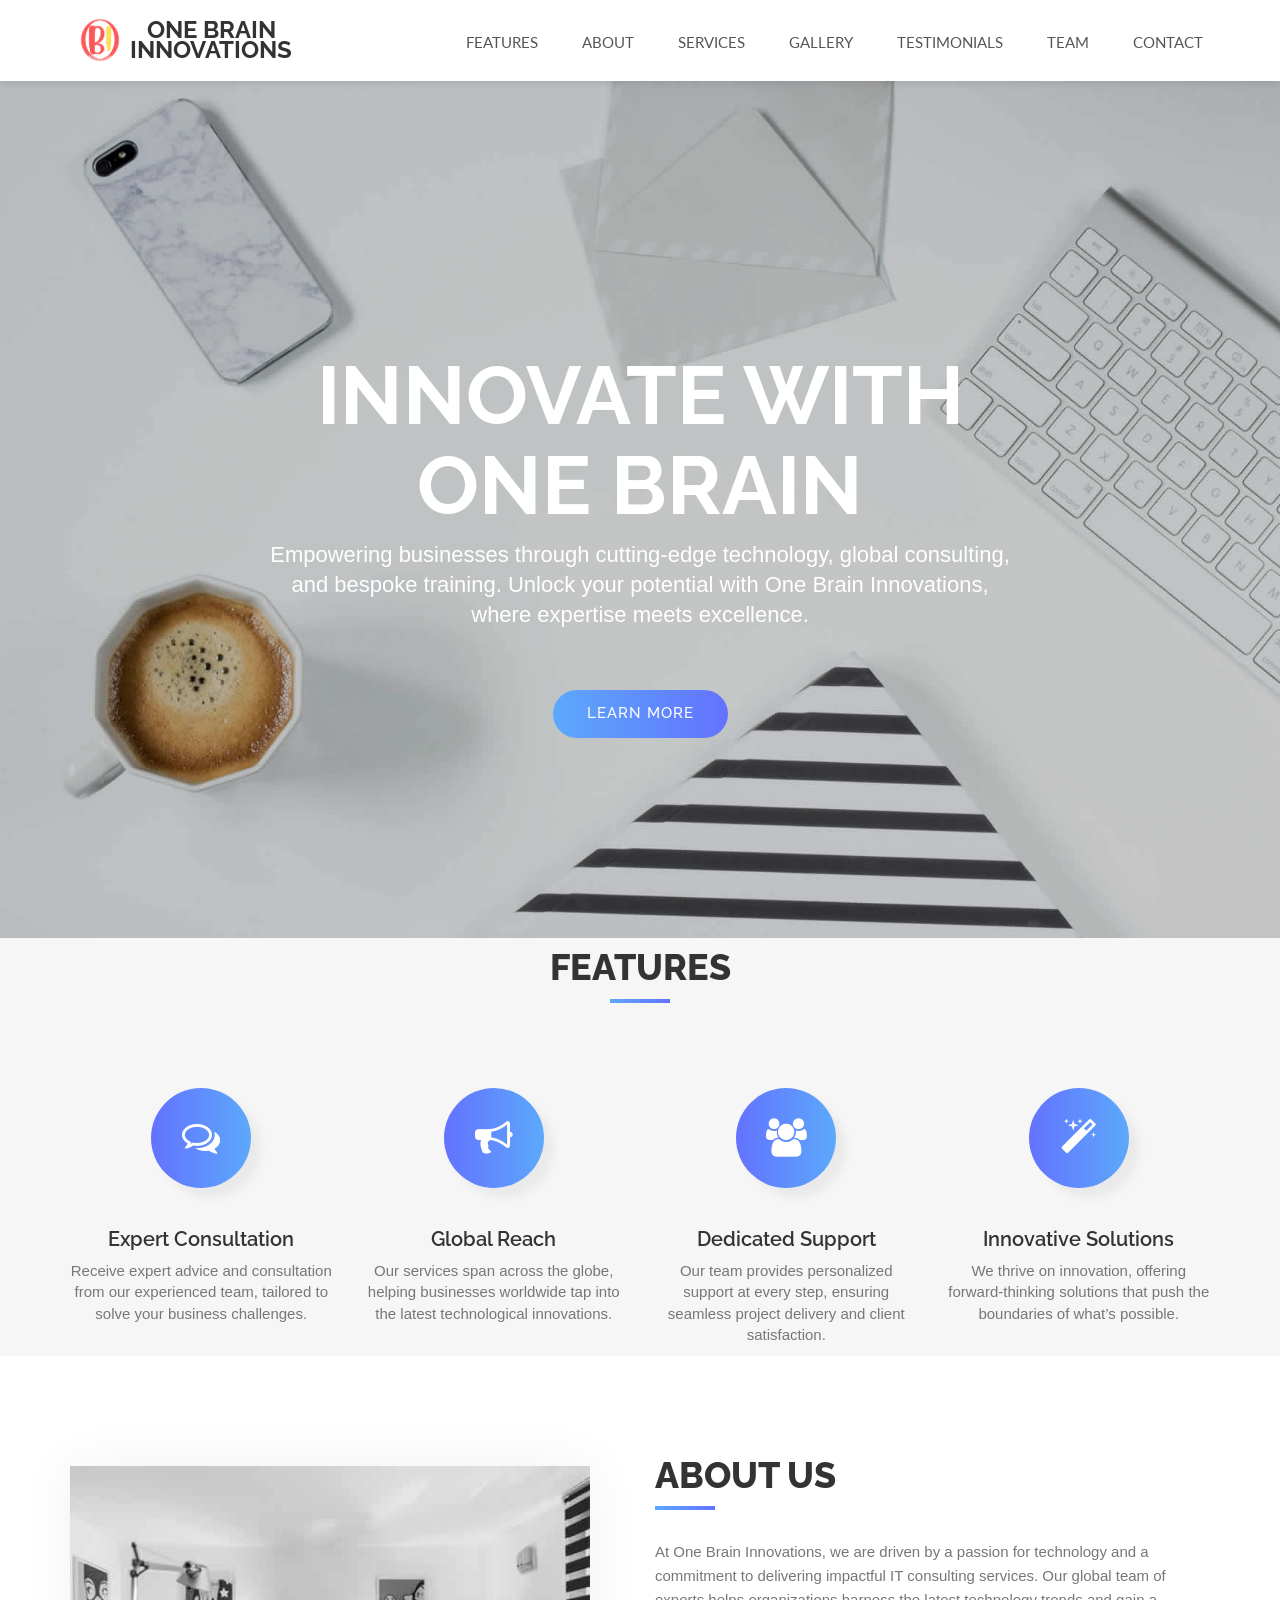
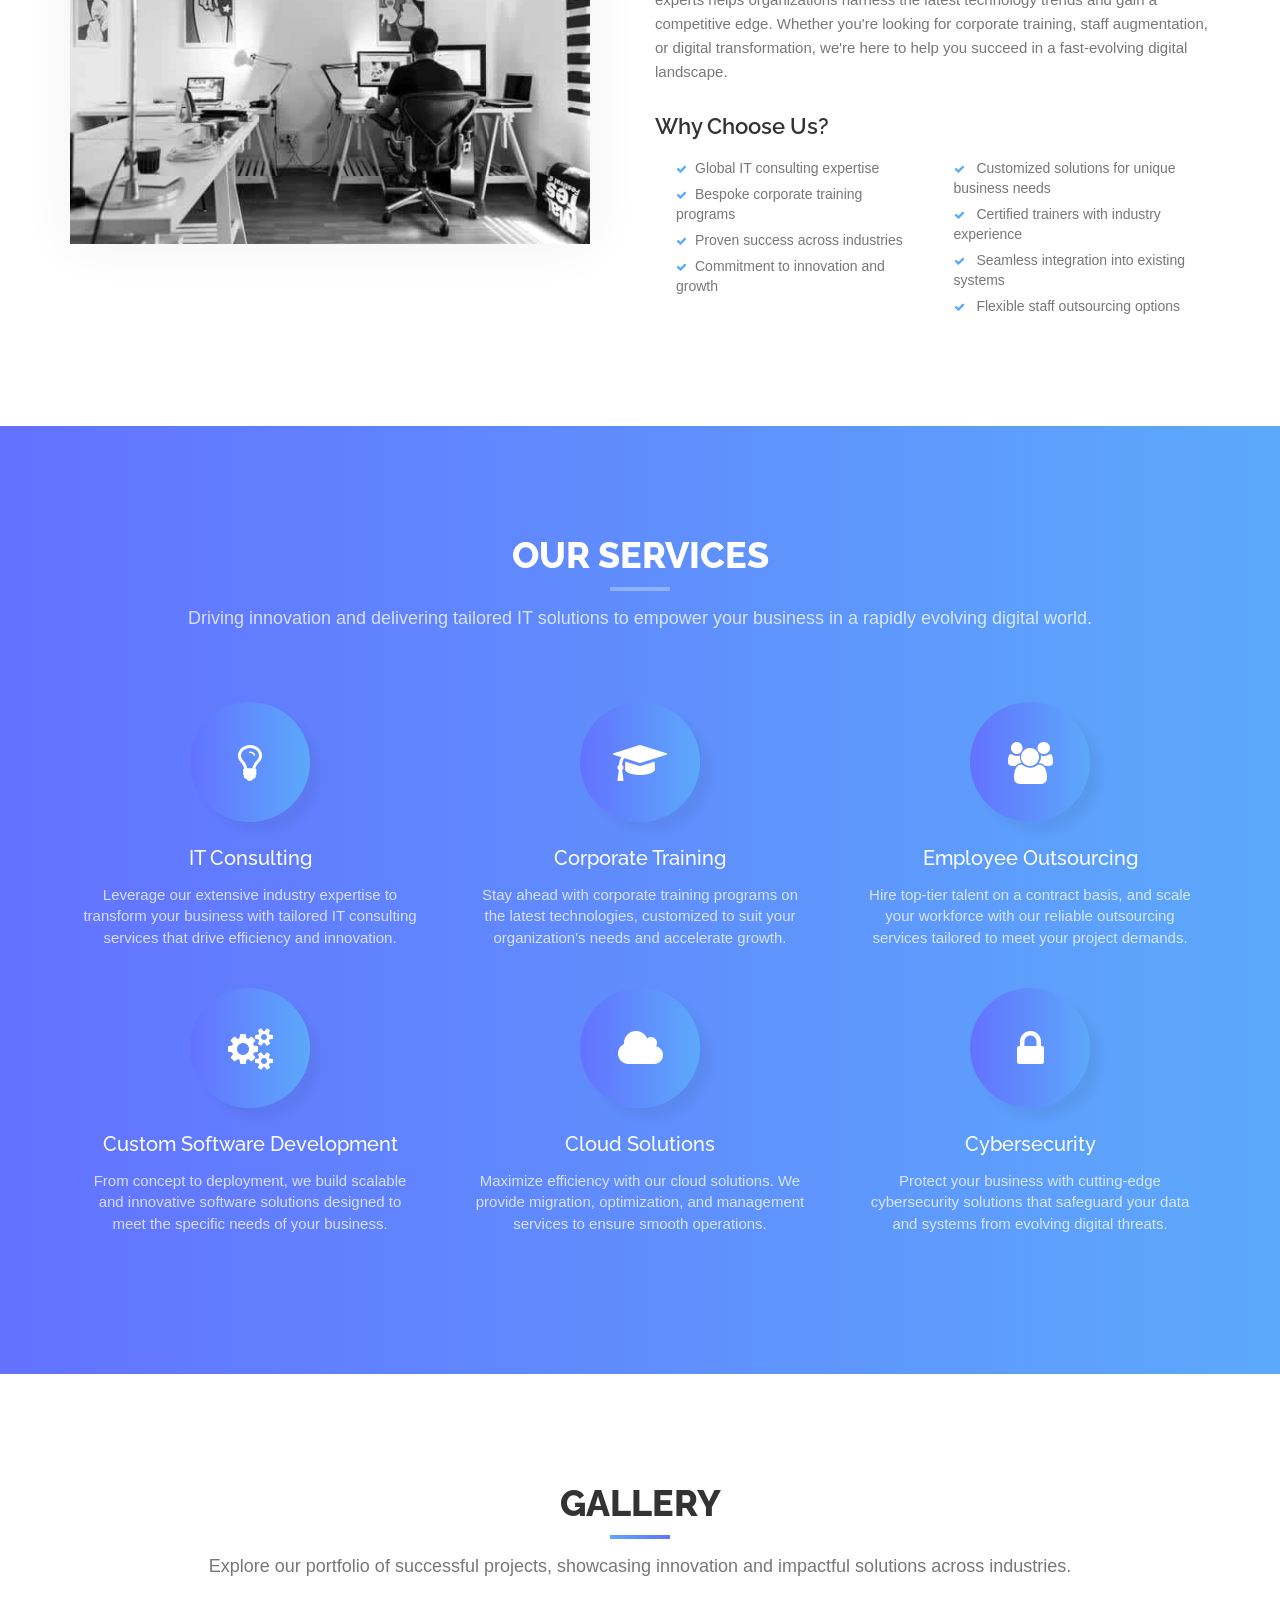
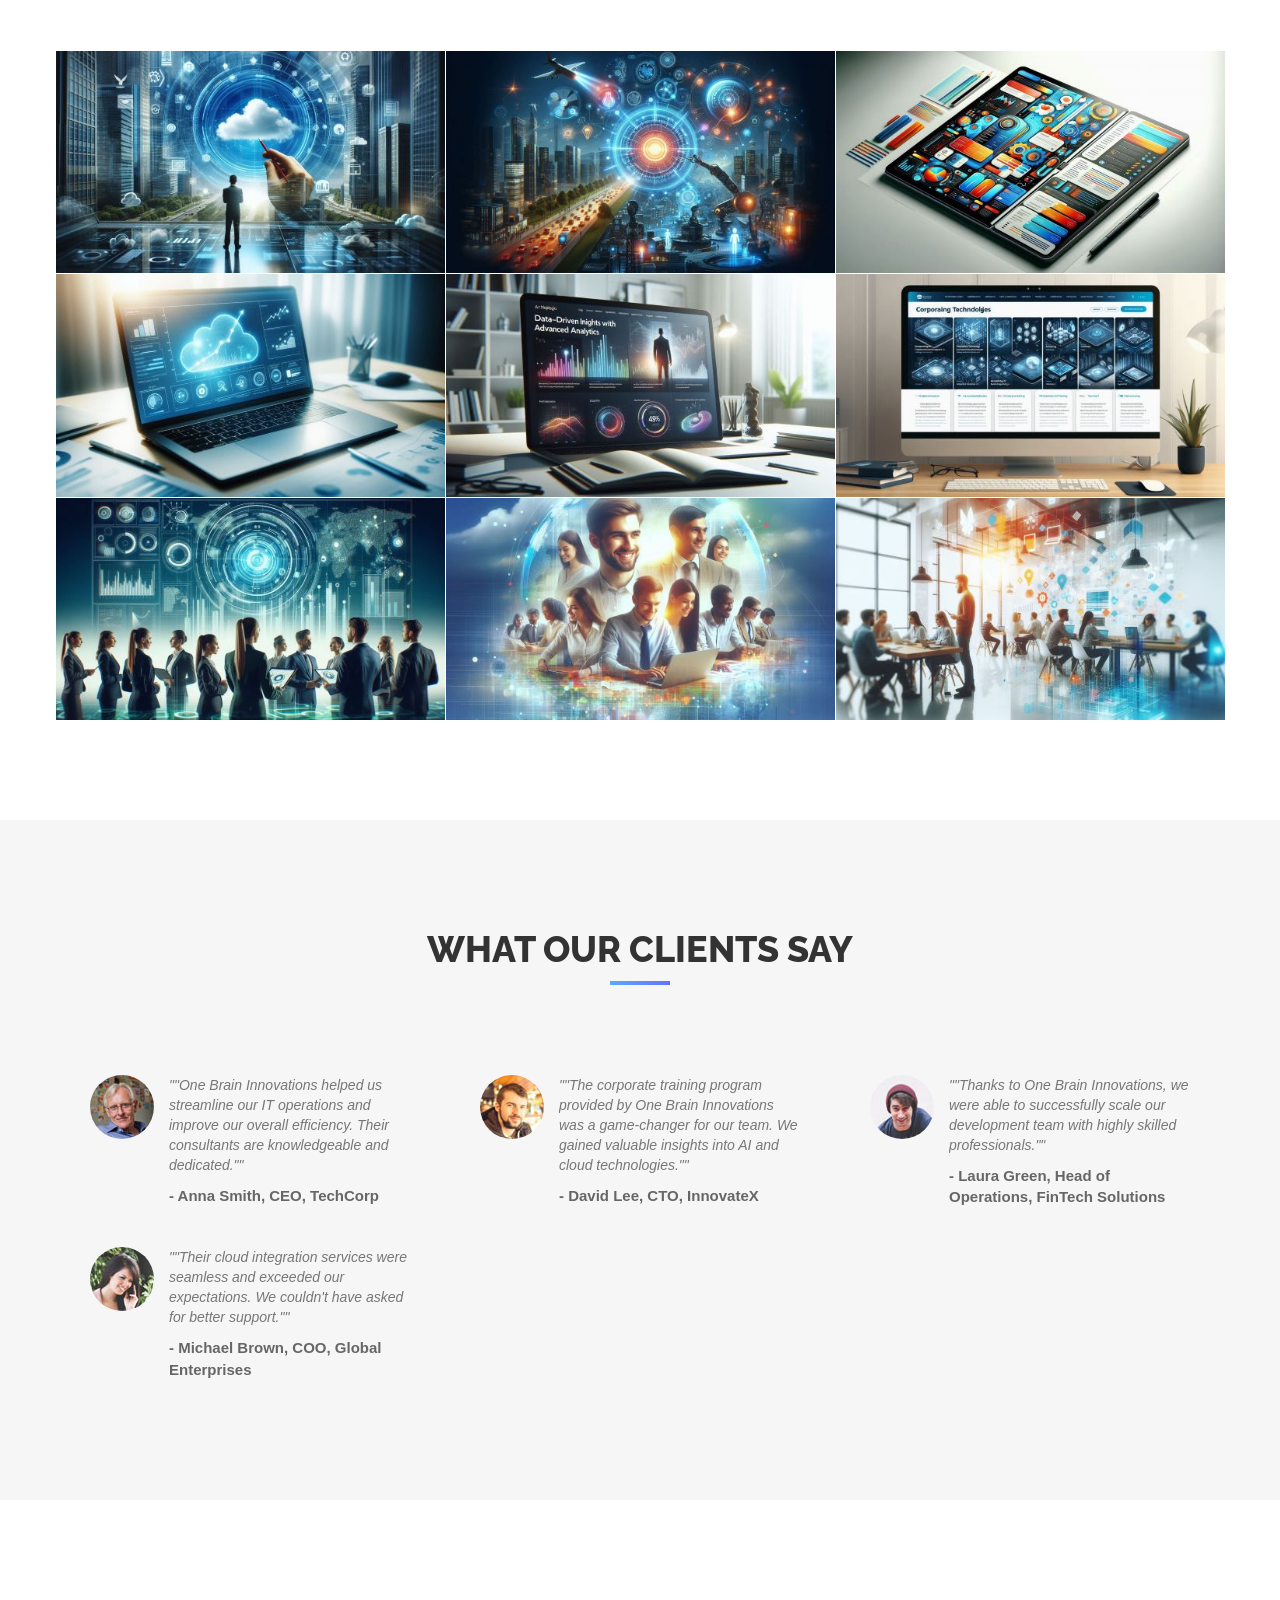
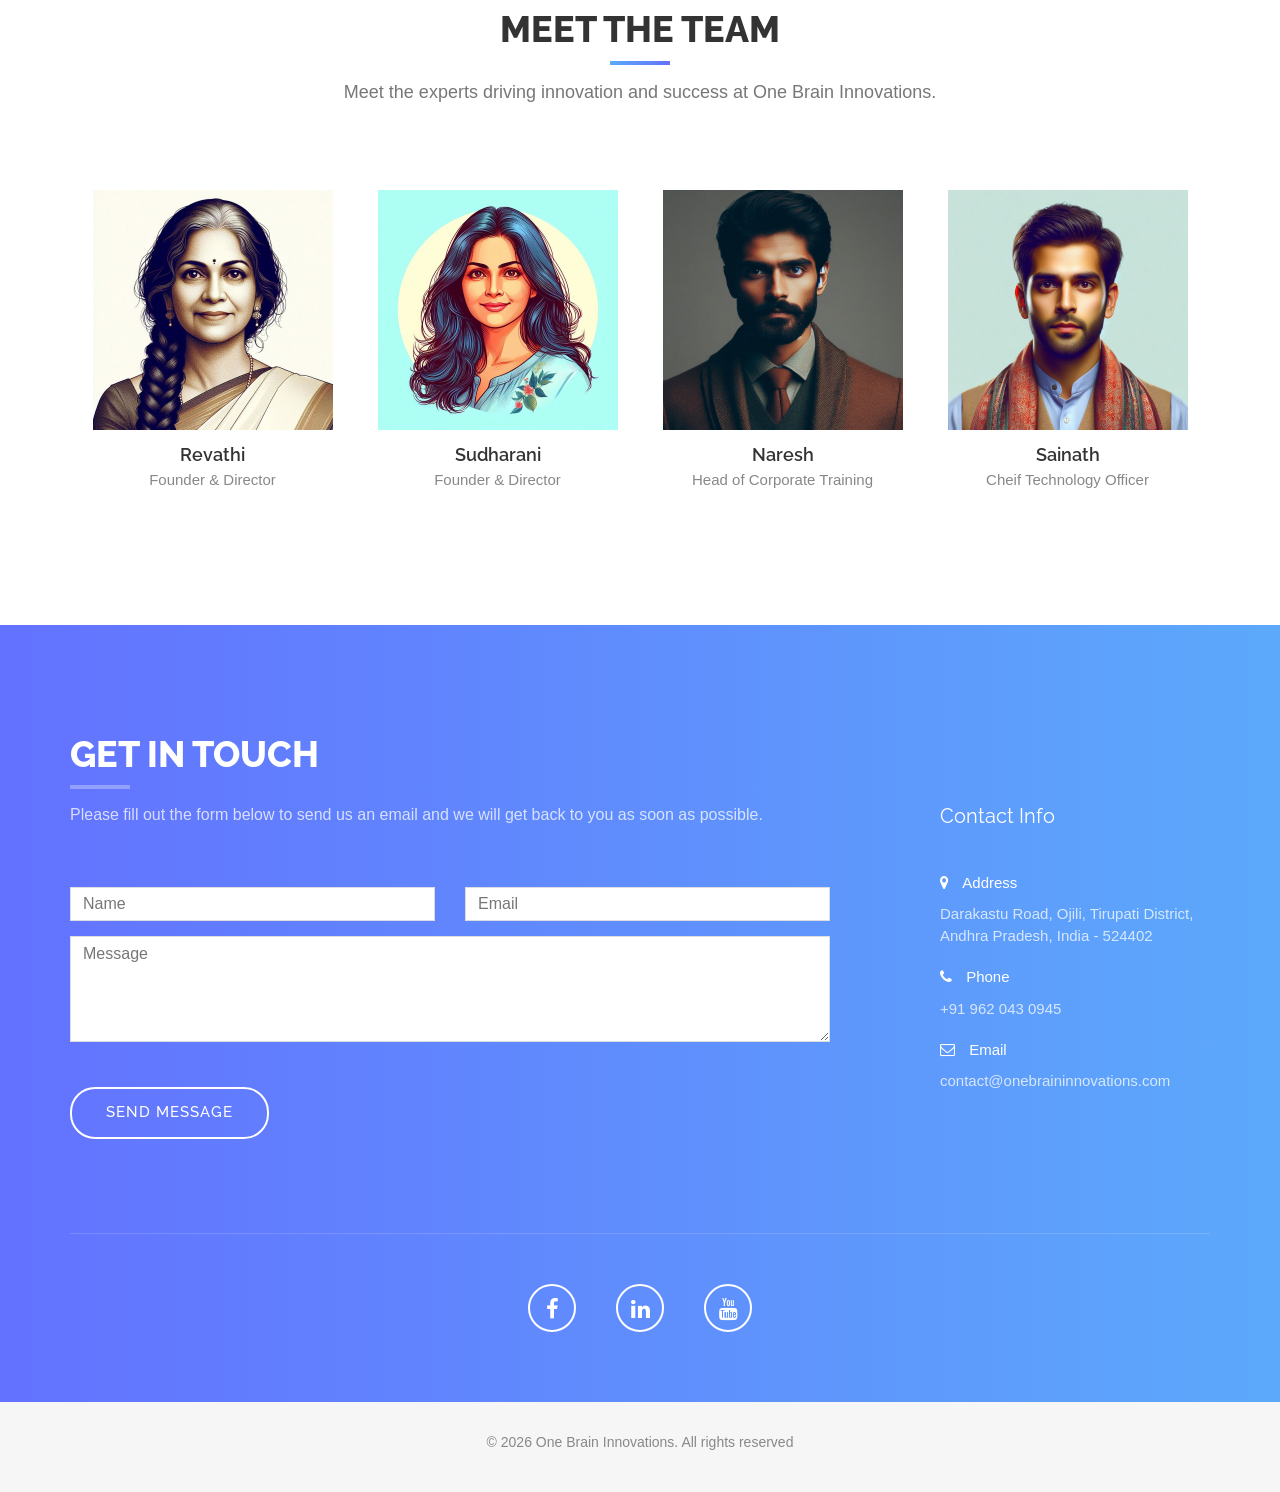
==== commit 553a17e2: "update" ====
--- a/index.html
+++ b/index.html
@@ -1 +1 @@
-<head><meta charset="utf-8"/><meta name="viewport" content="width=device-width,initial-scale=1"/><link rel="shortcut icon" href="img/logo/favicon.ico" type="image/x-icon"/><link rel="apple-touch-icon" href="img/apple-touch-icon.png"/><link rel="apple-touch-icon" sizes="72x72" href="img/apple-touch-icon-72x72.png"/><link rel="apple-touch-icon" sizes="114x114" href="img/apple-touch-icon-114x114.png"/><link rel="stylesheet" href="css/bootstrap.css"/><link rel="stylesheet" href="fonts/font-awesome/css/font-awesome.css"/><link rel="stylesheet" href="css/style.css"/><link rel="stylesheet" href="css/nivo-lightbox/nivo-lightbox.css"/><link rel="stylesheet" href="css/nivo-lightbox/default.css"/><link href="https://fonts.googleapis.com/css?family=Open+Sans:300,400,600,700" rel="stylesheet"/><link href="https://fonts.googleapis.com/css?family=Lato:400,700" rel="stylesheet"/><link href="https://fonts.googleapis.com/css?family=Raleway:300,400,500,600,700,800,900" rel="stylesheet"/><title>One Brain Innovations</title><meta name="description" content=""/><meta name="author" content="@naveen"/><script defer="defer" src="/static/js/main.50700a3a.js"></script><link href="/static/css/main.ae42ac5f.css" rel="stylesheet"></head><body id="page-top" data-spy="scroll" data-target=".navbar-fixed-top"><div id="root"></div><script type="text/javascript" src="js/jquery.1.11.1.js"></script><script type="text/javascript" src="js/bootstrap.js"></script></body>+<head><meta charset="utf-8"/><meta name="viewport" content="width=device-width,initial-scale=1"/><link rel="shortcut icon" href="img/logo/favicon.ico" type="image/x-icon"/><link rel="apple-touch-icon" href="img/apple-touch-icon.png"/><link rel="apple-touch-icon" sizes="72x72" href="img/apple-touch-icon-72x72.png"/><link rel="apple-touch-icon" sizes="114x114" href="img/apple-touch-icon-114x114.png"/><link rel="stylesheet" href="css/bootstrap.css"/><link rel="stylesheet" href="fonts/font-awesome/css/font-awesome.css"/><link rel="stylesheet" href="css/style.css"/><link rel="stylesheet" href="css/nivo-lightbox/nivo-lightbox.css"/><link rel="stylesheet" href="css/nivo-lightbox/default.css"/><link href="https://fonts.googleapis.com/css?family=Open+Sans:300,400,600,700" rel="stylesheet"/><link href="https://fonts.googleapis.com/css?family=Lato:400,700" rel="stylesheet"/><link href="https://fonts.googleapis.com/css?family=Raleway:300,400,500,600,700,800,900" rel="stylesheet"/><title>One Brain Innovations</title><meta name="description" content=""/><meta name="author" content="@naveen"/><script defer="defer" src="/static/js/main.fdef5d4f.js"></script><link href="/static/css/main.ae42ac5f.css" rel="stylesheet"></head><body id="page-top" data-spy="scroll" data-target=".navbar-fixed-top"><div id="root"></div><script type="text/javascript" src="js/jquery.1.11.1.js"></script><script type="text/javascript" src="js/bootstrap.js"></script></body>
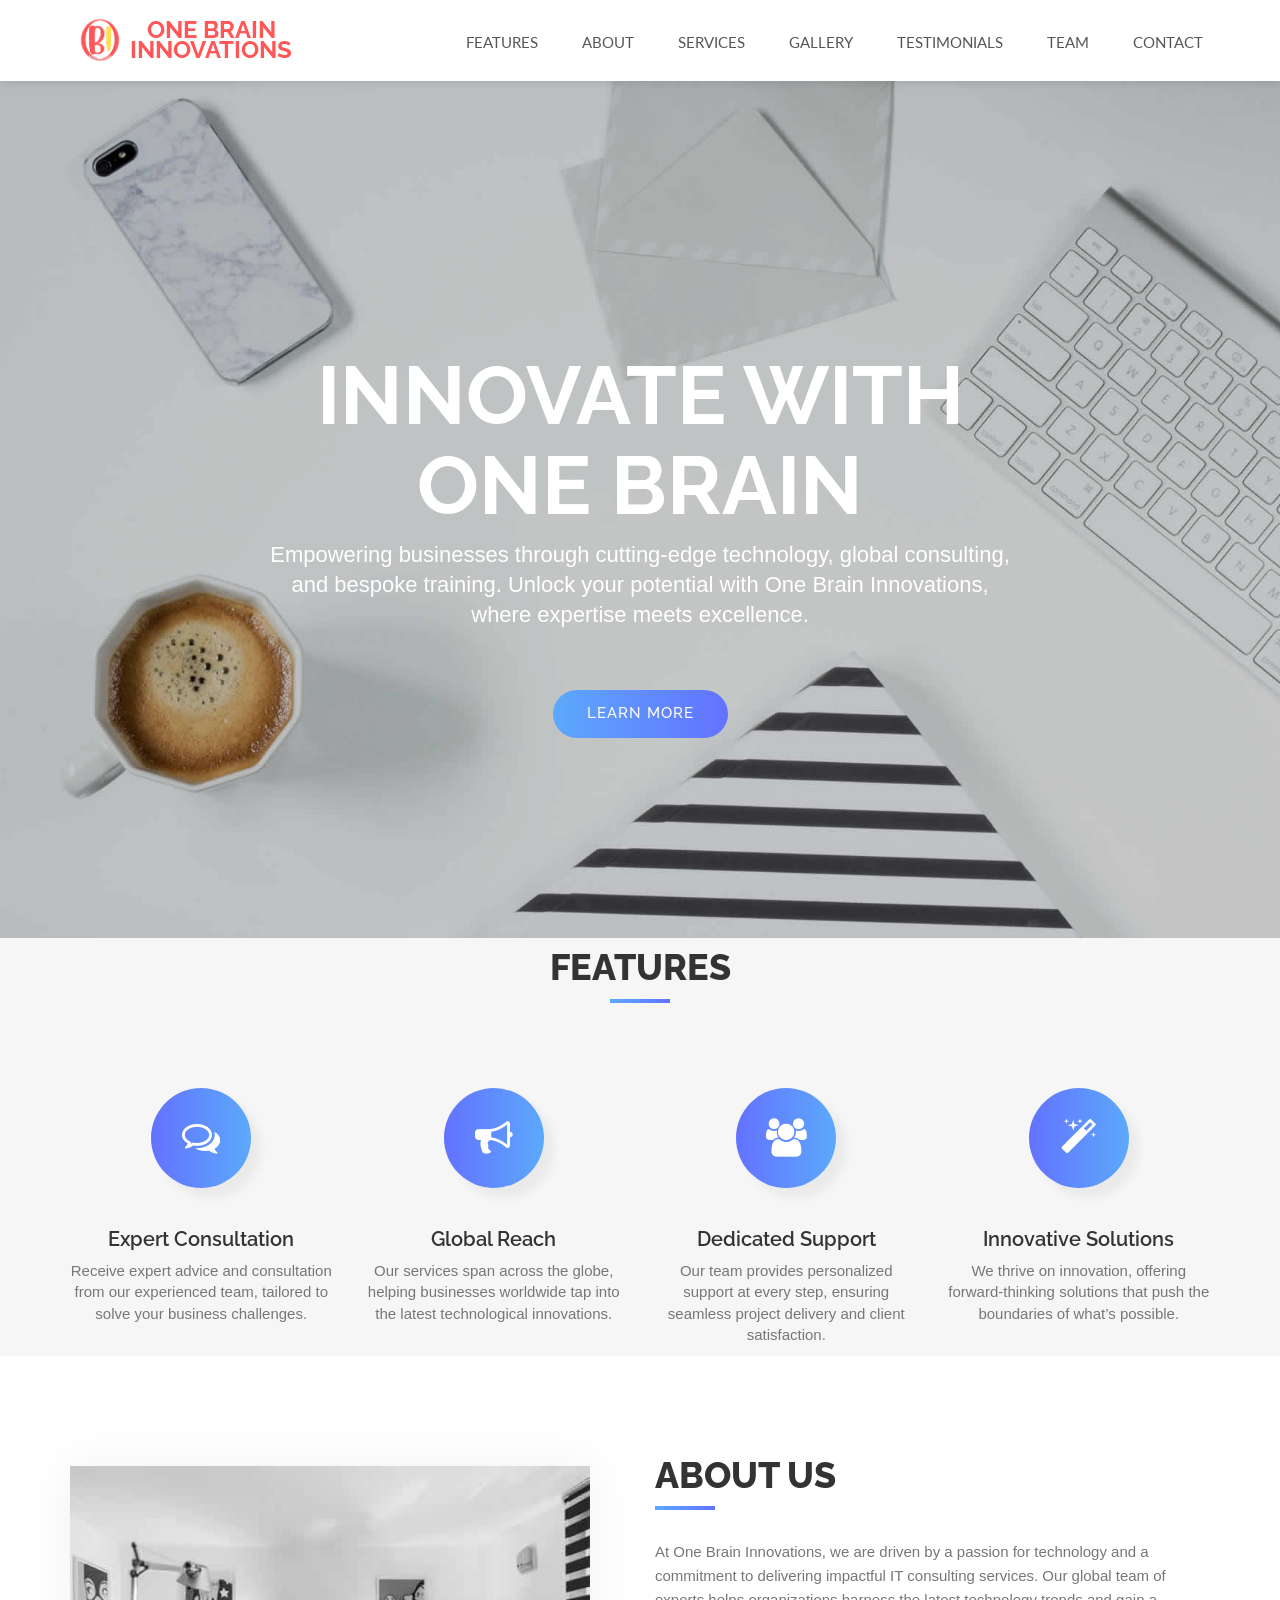
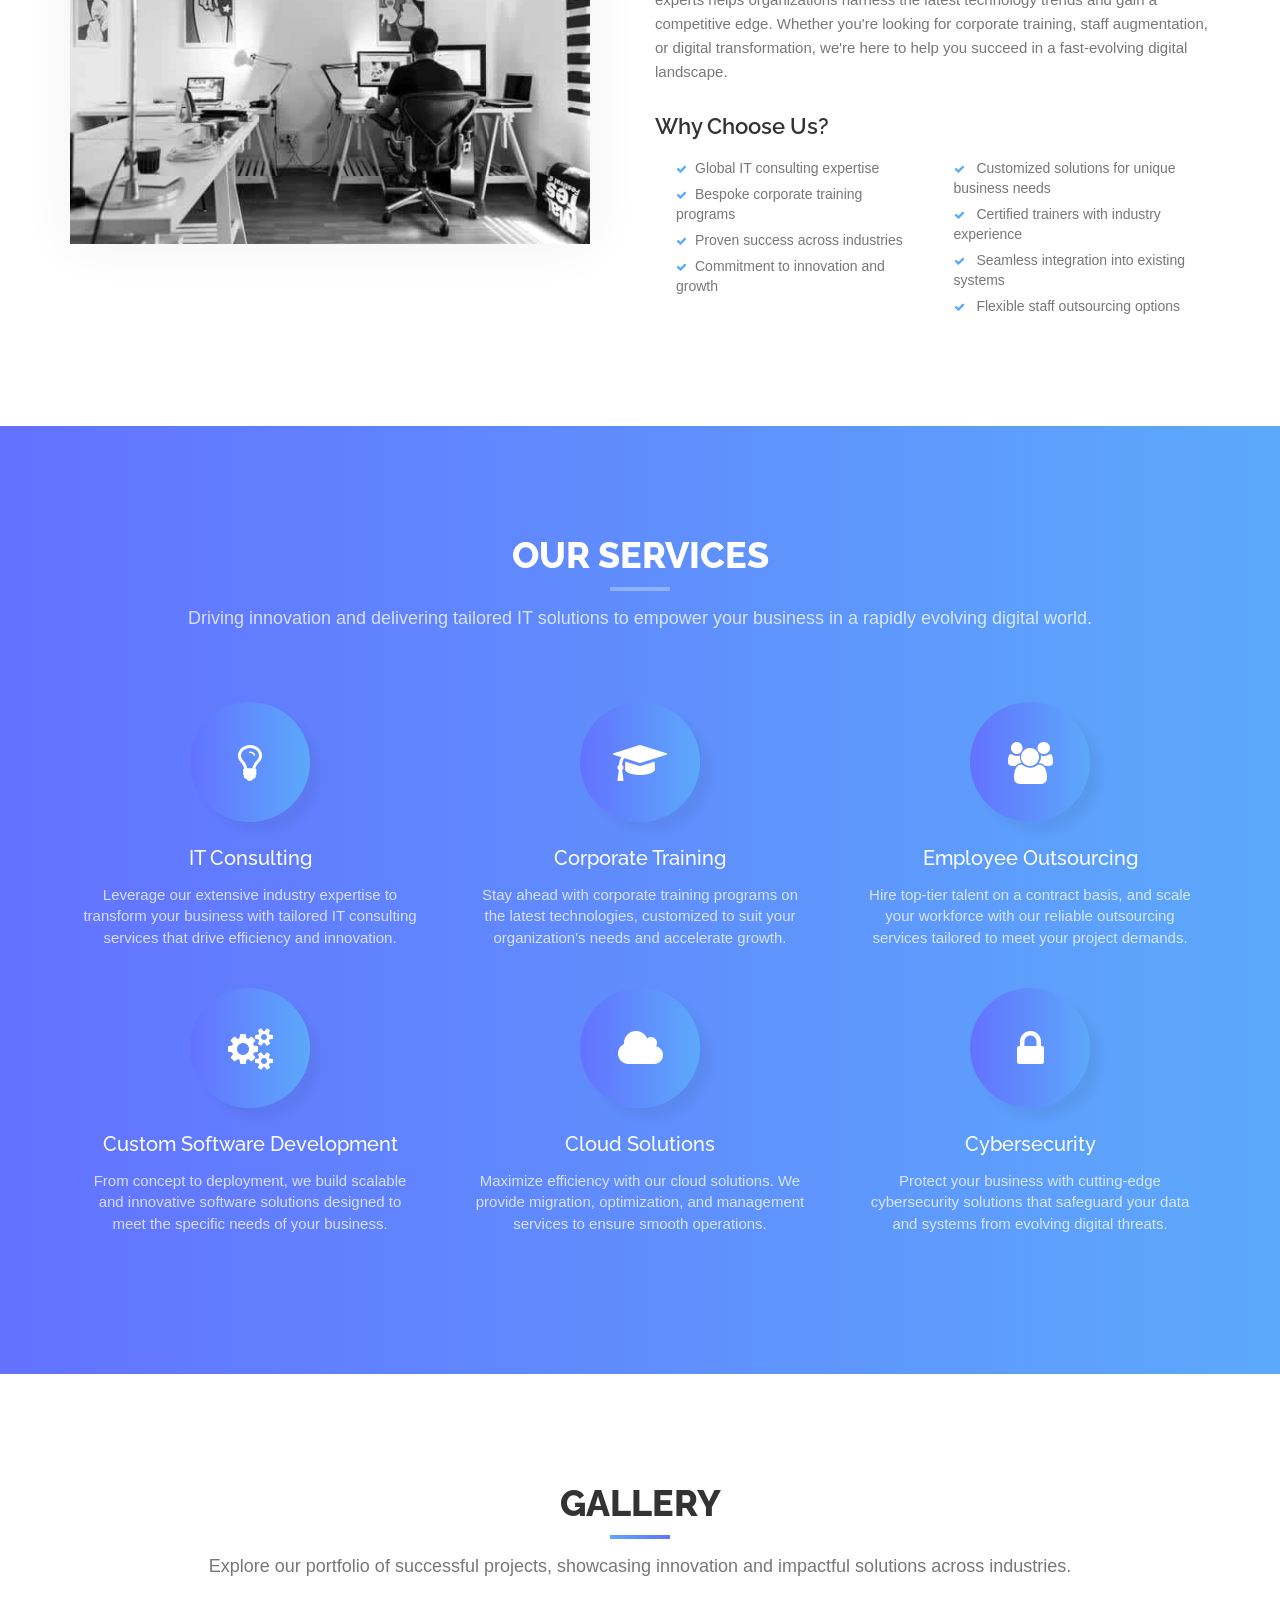
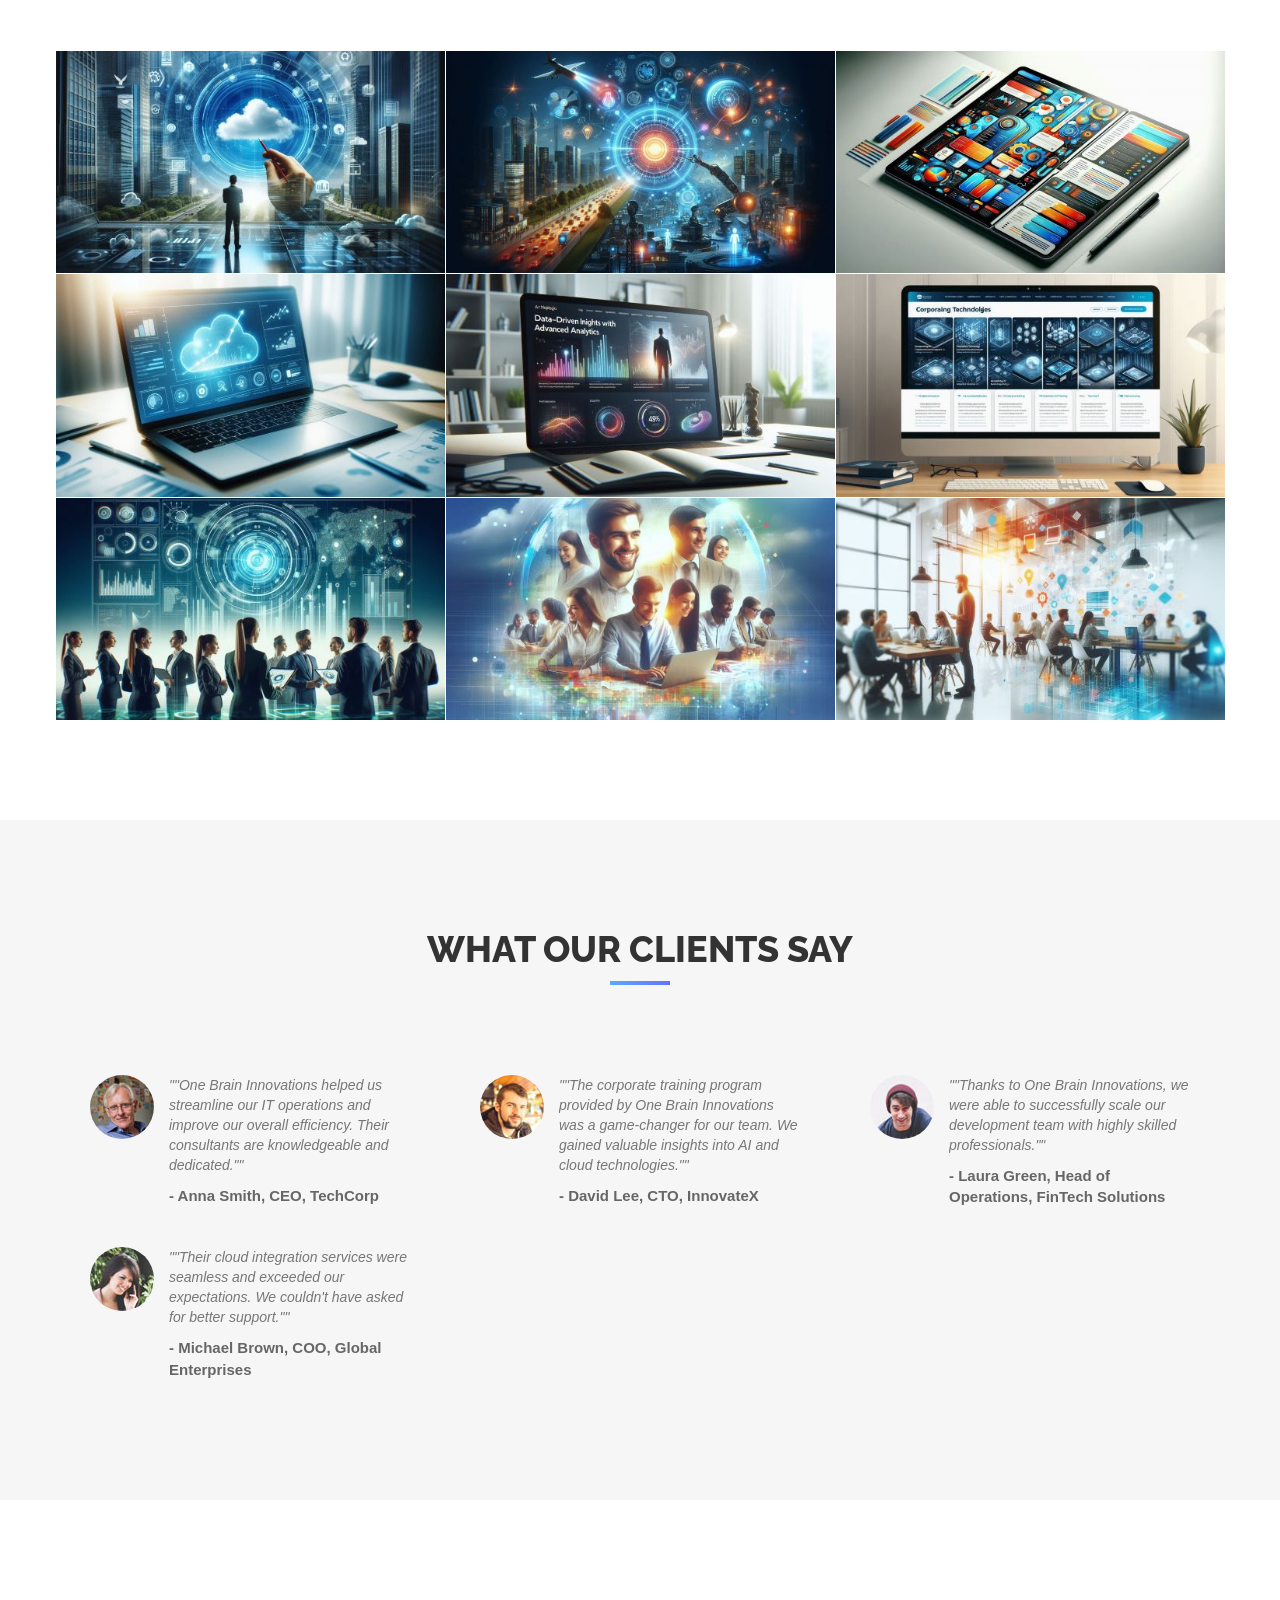
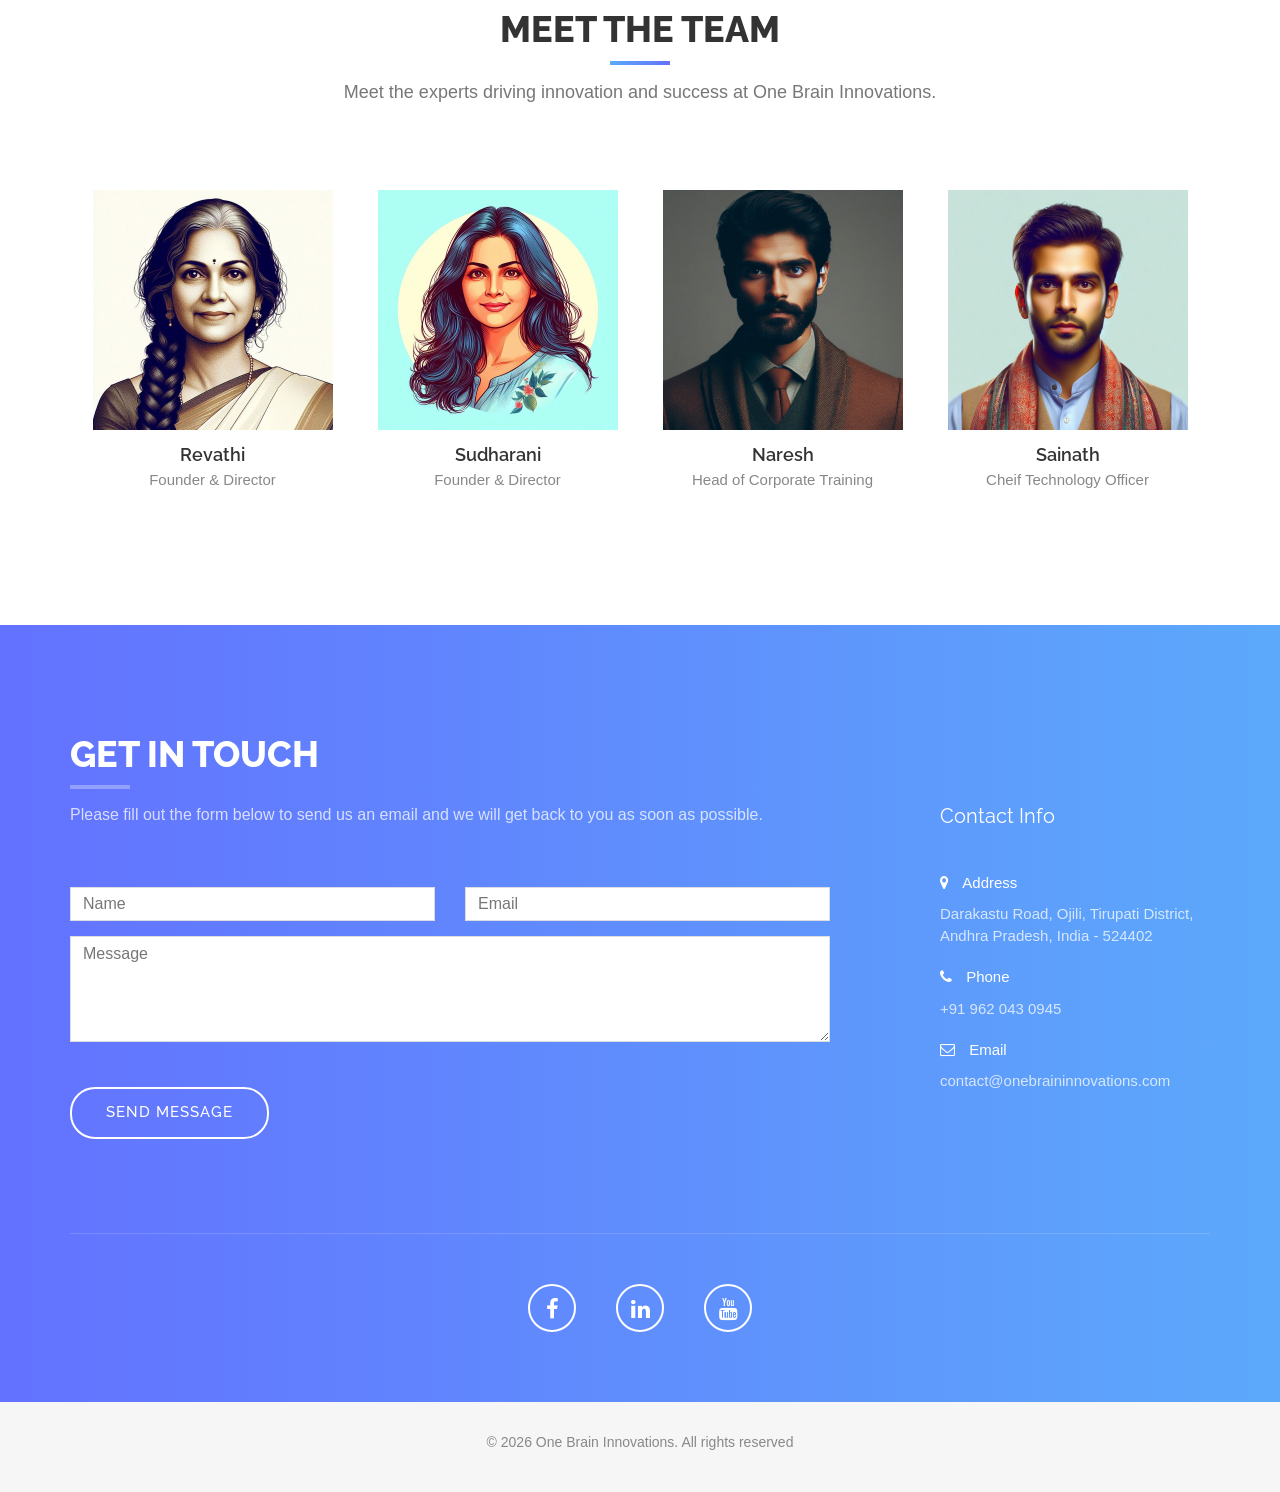
==== commit 83cee00b: "update" ====
--- a/index.html
+++ b/index.html
@@ -1 +1 @@
-<head><meta charset="utf-8"/><meta name="viewport" content="width=device-width,initial-scale=1"/><link rel="shortcut icon" href="img/logo/favicon.ico" type="image/x-icon"/><link rel="apple-touch-icon" href="img/apple-touch-icon.png"/><link rel="apple-touch-icon" sizes="72x72" href="img/apple-touch-icon-72x72.png"/><link rel="apple-touch-icon" sizes="114x114" href="img/apple-touch-icon-114x114.png"/><link rel="stylesheet" href="css/bootstrap.css"/><link rel="stylesheet" href="fonts/font-awesome/css/font-awesome.css"/><link rel="stylesheet" href="css/style.css"/><link rel="stylesheet" href="css/nivo-lightbox/nivo-lightbox.css"/><link rel="stylesheet" href="css/nivo-lightbox/default.css"/><link href="https://fonts.googleapis.com/css?family=Open+Sans:300,400,600,700" rel="stylesheet"/><link href="https://fonts.googleapis.com/css?family=Lato:400,700" rel="stylesheet"/><link href="https://fonts.googleapis.com/css?family=Raleway:300,400,500,600,700,800,900" rel="stylesheet"/><title>One Brain Innovations</title><meta name="description" content=""/><meta name="author" content="@naveen"/><script defer="defer" src="/static/js/main.fdef5d4f.js"></script><link href="/static/css/main.ae42ac5f.css" rel="stylesheet"></head><body id="page-top" data-spy="scroll" data-target=".navbar-fixed-top"><div id="root"></div><script type="text/javascript" src="js/jquery.1.11.1.js"></script><script type="text/javascript" src="js/bootstrap.js"></script></body>+<head><meta charset="utf-8"/><meta name="viewport" content="width=device-width,initial-scale=1"/><link rel="shortcut icon" href="img/logo/favicon.ico" type="image/x-icon"/><link rel="apple-touch-icon" href="img/apple-touch-icon.png"/><link rel="apple-touch-icon" sizes="72x72" href="img/apple-touch-icon-72x72.png"/><link rel="apple-touch-icon" sizes="114x114" href="img/apple-touch-icon-114x114.png"/><link rel="stylesheet" href="css/bootstrap.css"/><link rel="stylesheet" href="fonts/font-awesome/css/font-awesome.css"/><link rel="stylesheet" href="css/style.css"/><link rel="stylesheet" href="css/nivo-lightbox/nivo-lightbox.css"/><link rel="stylesheet" href="css/nivo-lightbox/default.css"/><link href="https://fonts.googleapis.com/css?family=Open+Sans:300,400,600,700" rel="stylesheet"/><link href="https://fonts.googleapis.com/css?family=Lato:400,700" rel="stylesheet"/><link href="https://fonts.googleapis.com/css?family=Raleway:300,400,500,600,700,800,900" rel="stylesheet"/><title>One Brain Innovations</title><meta name="description" content=""/><meta name="author" content="@naveen"/><script defer="defer" src="/static/js/main.b6c5c0da.js"></script><link href="/static/css/main.ae42ac5f.css" rel="stylesheet"></head><body id="page-top" data-spy="scroll" data-target=".navbar-fixed-top"><div id="root"></div><script type="text/javascript" src="js/jquery.1.11.1.js"></script><script type="text/javascript" src="js/bootstrap.js"></script></body>
--- a/css/style.css
+++ b/css/style.css
@@ -8,11 +8,13 @@
   width: 100% !important;
   height: 100% !important;
 }
+
 h2,
 h3,
 h4 {
   font-family: "Raleway", sans-serif;
 }
+
 h2 {
   text-transform: uppercase;
   margin: 0 0 20px;
@@ -20,47 +22,57 @@
   font-size: 36px;
   color: #333;
 }
+
 h3 {
   font-size: 20px;
   font-weight: 600;
   color: #333;
 }
+
 h4 {
   font-size: 18px;
   color: #333;
   font-weight: 600;
 }
+
 h5 {
   text-transform: uppercase;
   font-weight: 700;
   line-height: 20px;
 }
+
 p {
   font-size: 15px;
 }
+
 p.intro {
   margin: 12px 0 0;
   line-height: 24px;
 }
+
 a {
-  color: #608dfd;
+  color: #FF5757;
   font-weight: 400;
 }
+
 a:hover,
 a:focus {
   text-decoration: none;
-  color: #608dfd;
-}
+  color: #FF5757;
+}
+
 ul,
 ol {
   list-style: none;
 }
+
 ul,
 ol {
   padding: 0;
   webkit-padding: 0;
   moz-padding: 0;
 }
+
 hr {
   height: 2px;
   width: 70px;
@@ -70,16 +82,19 @@
   margin-bottom: 20px;
   border: 0;
 }
+
 /* Navigation */
 #menu {
   padding: 15px;
   transition: all 0.8s;
 }
+
 #menu.navbar-default {
   background-color: #fff;
   border-color: rgba(231, 231, 231, 0);
   box-shadow: 0 0 10px rgba(0, 0, 0, 0.15);
 }
+
 #menu a.navbar-brand {
   font-family: "Raleway", sans-serif;
   font-size: 24px;
@@ -87,7 +102,8 @@
   color: #333;
   text-transform: uppercase;
 }
-#menu.navbar-default .navbar-nav > li > a {
+
+#menu.navbar-default .navbar-nav>li>a {
   font-family: "Lato", sans-serif;
   text-transform: uppercase;
   color: #555;
@@ -97,28 +113,32 @@
   border-radius: 0;
   margin: 9px 20px 0;
 }
-#menu.navbar-default .navbar-nav > li > a:after {
+
+#menu.navbar-default .navbar-nav>li>a:after {
   display: block;
   position: absolute;
   left: 0;
   bottom: -1px;
   width: 0;
   height: 2px;
-  background: linear-gradient(to right, #6372ff 0%, #5ca9fb 100%);
+  background: linear-gradient(to right, #FFDE59 0%, #FF5757 100%);
   content: "";
   transition: width 0.2s;
 }
-#menu.navbar-default .navbar-nav > li > a:hover:after {
+
+#menu.navbar-default .navbar-nav>li>a:hover:after {
   width: 100%;
 }
-.navbar-default .navbar-nav > .active > a,
-.navbar-default .navbar-nav > .active > a:hover,
-.navbar-default .navbar-nav > .active > a:focus {
+
+.navbar-default .navbar-nav>.active>a,
+.navbar-default .navbar-nav>.active>a:hover,
+.navbar-default .navbar-nav>.active>a:focus {
   background-color: transparent;
 }
-.navbar-default .navbar-nav > .active > a:after,
-.navbar-default .navbar-nav > .active > a:hover:after,
-.navbar-default .navbar-nav > .active > a:focus:after {
+
+.navbar-default .navbar-nav>.active>a:after,
+.navbar-default .navbar-nav>.active>a:hover:after,
+.navbar-default .navbar-nav>.active>a:focus:after {
   display: block !important;
   position: absolute !important;
   left: 0 !important;
@@ -129,26 +149,32 @@
   content: "" !important;
   transition: width 0.2s !important;
 }
+
 .navbar-toggle {
   border-radius: 0;
 }
+
 .navbar-default .navbar-toggle:hover,
 .navbar-default .navbar-toggle:focus {
   background-color: #fff;
-  border-color: #608dfd;
-}
-.navbar-default .navbar-toggle:hover > .icon-bar {
-  background-color: #608dfd;
-}
+  border-color: #FF5757;
+}
+
+.navbar-default .navbar-toggle:hover>.icon-bar {
+  background-color: #FF5757;
+}
+
 .section-title {
   margin-bottom: 70px;
 }
+
 .section-title h2 {
   position: relative;
   margin-top: 10px;
   margin-bottom: 15px;
   padding-bottom: 15px;
 }
+
 .section-title h2::after {
   position: absolute;
   content: "";
@@ -159,9 +185,11 @@
   margin-left: -30px;
   left: 50%;
 }
+
 .section-title p {
   font-size: 18px;
 }
+
 .btn-custom {
   font-family: "Raleway", sans-serif;
   text-transform: uppercase;
@@ -177,6 +205,7 @@
   transition: all 0.5s linear;
   border: 0;
 }
+
 .btn-custom:hover,
 .btn-custom:focus,
 .btn-custom.focus,
@@ -186,6 +215,7 @@
   background-image: none;
   background-color: #6372ff;
 }
+
 .btn:active,
 .btn.active {
   background-image: none;
@@ -193,6 +223,7 @@
   -webkit-box-shadow: none;
   box-shadow: none;
 }
+
 a:focus,
 .btn:focus,
 .btn:active:focus,
@@ -203,6 +234,7 @@
   outline: none;
   outline-offset: none;
 }
+
 /* Header Section */
 .intro {
   display: table;
@@ -215,9 +247,11 @@
   background-size: cover;
   -o-background-size: cover;
 }
+
 .intro .overlay {
   background: rgba(0, 0, 0, 0.2);
 }
+
 .intro h1 {
   font-family: "Raleway", sans-serif;
   color: #fff;
@@ -227,10 +261,12 @@
   margin-top: 0;
   margin-bottom: 10px;
 }
+
 .intro h1 span {
   font-weight: 800;
   color: #5ca9fb;
 }
+
 .intro p {
   color: #fff;
   font-size: 22px;
@@ -239,15 +275,18 @@
   margin: 0 auto;
   margin-bottom: 60px;
 }
+
 header .intro-text {
   padding-top: 350px;
   padding-bottom: 200px;
   text-align: center;
 }
+
 /* Features Section */
 #features {
   background: #f6f6f6;
 }
+
 #features i.fa {
   font-size: 38px;
   margin-bottom: 20px;
@@ -260,19 +299,23 @@
   background: linear-gradient(to right, #6372ff 0%, #5ca9fb 100%);
   box-shadow: 10px 10px 10px rgba(0, 0, 0, 0.05);
 }
+
 /* About Section */
 #about {
   padding: 100px 0;
 }
+
 #about h3 {
   font-size: 22px;
   margin: 0 0 20px;
 }
+
 #about h2 {
   position: relative;
   margin-bottom: 15px;
   padding-bottom: 15px;
 }
+
 #about h2::after {
   position: absolute;
   content: "";
@@ -282,12 +325,14 @@
   bottom: 0;
   left: 0;
 }
+
 #about .about-text li {
   margin-bottom: 6px;
   margin-left: 6px;
   list-style: none;
   padding: 0;
 }
+
 #about .about-text li:before {
   content: "\f00c";
   font-family: "FontAwesome";
@@ -296,6 +341,7 @@
   font-weight: 300;
   padding-right: 8px;
 }
+
 #about img {
   width: 520px;
   margin-top: 10px;
@@ -303,22 +349,27 @@
   border-right: 0;
   box-shadow: 0 0 50px rgba(0, 0, 0, 0.06);
 }
+
 #about p {
   line-height: 24px;
   margin: 30px 0;
 }
+
 /* Services Section */
 #services {
   padding: 100px 0;
   background: linear-gradient(to right, #6372ff 0%, #5ca9fb 100%);
   color: #fff;
 }
+
 #services .service-desc {
   margin: 10px 10px 20px;
 }
+
 #services h2 {
   color: #fff;
 }
+
 #services .section-title h2::after {
   position: absolute;
   content: "";
@@ -329,6 +380,7 @@
   margin-left: -30px;
   left: 50%;
 }
+
 #services i.fa {
   font-size: 42px;
   width: 120px;
@@ -339,47 +391,53 @@
   color: #fff;
   box-shadow: 10px 10px 10px rgba(0, 0, 0, 0.05);
 }
+
 #services h3 {
   font-weight: 500;
   padding: 5px 0;
   color: #fff;
 }
+
 #services p {
   color: rgba(255, 255, 255, 0.75);
 }
+
 #services .service-desc {
   margin-bottom: 40px;
 }
+
 /* Portfolio Section */
 #portfolio {
   padding: 100px 0;
 }
+
 .portfolio-item {
   margin: 1px -15px 0 -14px;
   padding: 0;
 }
+
 .portfolio-item .hover-bg {
   overflow: hidden;
   position: relative;
   margin: 0;
 }
+
 .hover-bg .hover-text {
   position: absolute;
   text-align: center;
   margin: 0 auto;
   color: #fff;
-  background: linear-gradient(
-    to right,
-    rgba(99, 114, 255, 0.8) 0%,
-    rgba(92, 169, 251, 0.8) 100%
-  );
+  background: linear-gradient(to right,
+      rgba(99, 114, 255, 0.8) 0%,
+      rgba(92, 169, 251, 0.8) 100%);
   padding: 30% 0 0;
   height: 100%;
   width: 100%;
   opacity: 0;
   transition: all 0.5s;
 }
-.hover-bg .hover-text > h4 {
+
+.hover-bg .hover-text>h4 {
   opacity: 0;
   color: #fff;
   -webkit-transform: translateY(100%);
@@ -390,33 +448,40 @@
   font-weight: 500;
   text-transform: uppercase;
 }
-.hover-bg:hover .hover-text > h4 {
+
+.hover-bg:hover .hover-text>h4 {
   opacity: 1;
   -webkit-backface-visibility: hidden;
   -webkit-transform: translateY(0);
   transform: translateY(0);
 }
+
 .hover-bg:hover .hover-text {
   opacity: 1;
 }
+
 /* Testimonials Section */
 #testimonials {
   padding: 100px 0;
   background: #f6f6f6;
 }
+
 #testimonials i {
   color: #e6e6e6;
   font-size: 32px;
   margin-bottom: 20px;
 }
+
 .testimonial {
   position: relative;
   padding: 20px;
 }
+
 .testimonial-image {
   float: left;
   margin-right: 15px;
 }
+
 .testimonial-image,
 .testimonial-image img {
   display: block;
@@ -424,57 +489,70 @@
   height: 64px;
   border-radius: 50%;
 }
+
 .testimonial-content {
   position: relative;
   overflow: hidden;
 }
+
 .testimonial-content p {
   margin-bottom: 0;
   font-size: 14px;
   font-style: italic;
 }
+
 .testimonial-meta {
   margin-top: 10px;
   font-size: 15px;
   font-weight: 600;
   color: #666;
 }
+
 /* Team Section */
 #team {
   padding: 100px 0;
 }
+
 #team h4 {
   margin: 5px 0;
 }
+
 #team .team-img {
   width: 240px;
 }
+
 #team .thumbnail {
   background: transparent;
   border: 0;
 }
+
 #team .thumbnail .caption {
   padding: 10px 0 0;
   color: #888;
 }
+
 /* Contact Section */
 #contact {
   padding: 100px 0 60px;
   background: linear-gradient(to right, #6372ff 0%, #5ca9fb 100%);
   color: rgba(255, 255, 255, 0.75);
 }
+
 #contact .section-title {
   margin-bottom: 40px;
 }
+
 #contact .section-title p {
   font-size: 16px;
 }
+
 #contact h2 {
   color: #fff;
   margin-top: 10px;
   margin-bottom: 15px;
   padding-bottom: 15px;
 }
+
 #contact .section-title h2::after {
   position: absolute;
   content: "";
@@ -484,6 +562,7 @@
   bottom: 0;
   left: 30px;
 }
+
 #contact h3 {
   color: #fff;
   margin-top: 80px;
@@ -491,28 +570,34 @@
   padding-bottom: 20px;
   font-weight: 400;
 }
+
 #contact form {
   padding-top: 20px;
 }
+
 #contact .text-danger {
   color: #cc0033;
   text-align: left;
 }
+
 #contact .btn-custom {
   margin: 30px 0;
   background: transparent;
   border: 2px solid #fff;
 }
+
 #contact .btn-custom:hover {
   color: #1f386e;
   background: #fff;
 }
+
 label {
   font-size: 12px;
   font-weight: 400;
   font-family: "Open Sans", sans-serif;
   float: left;
 }
+
 #contact .form-control {
   display: block;
   width: 100%;
@@ -530,45 +615,56 @@
   -o-transition: none;
   transition: none;
 }
+
 #contact .form-control:focus {
   border-color: #999;
   outline: 0;
   -webkit-box-shadow: transparent;
   box-shadow: transparent;
 }
+
 .form-control::-webkit-input-placeholder {
   color: #777;
 }
+
 .form-control:-moz-placeholder {
   color: #777;
 }
+
 .form-control::-moz-placeholder {
   color: #777;
 }
+
 .form-control:-ms-input-placeholder {
   color: #777;
 }
+
 #contact .contact-item {
   margin: 20px 0;
 }
+
 #contact .contact-item span {
   color: rgba(255, 255, 255, 1);
   margin-bottom: 10px;
   display: block;
 }
+
 #contact .contact-item i.fa {
   margin-right: 10px;
 }
+
 #contact .social {
   border-top: 1px solid rgba(255, 255, 255, 0.15);
   padding-top: 50px;
   margin-top: 50px;
   text-align: center;
 }
+
 #contact .social ul li {
   display: inline-block;
   margin: 0 20px;
 }
+
 #contact .social i.fa {
   font-size: 22px;
   width: 48px;
@@ -579,28 +675,33 @@
   border-radius: 50%;
   transition: all 0.3s;
 }
+
 #contact .social i.fa:hover {
-  color: #608dfd;
+  color: #FF5757;
   background: #fff;
 }
+
 /* Footer Section*/
 #footer {
   background: #f6f6f6;
   padding: 30px 0;
 }
+
 #footer p {
   color: #888;
   font-size: 14px;
 }
+
 #footer a {
-  color: #608dfd;
-}
+  color: #FF5757;
+}
+
 #footer a:hover {
-  border-bottom: 2px solid #608dfd;
+  border-bottom: 2px solid #FF5757;
 }
 
 @media (max-width: 768px) {
   #about img {
     margin: 50px 0;
   }
-}
+}
